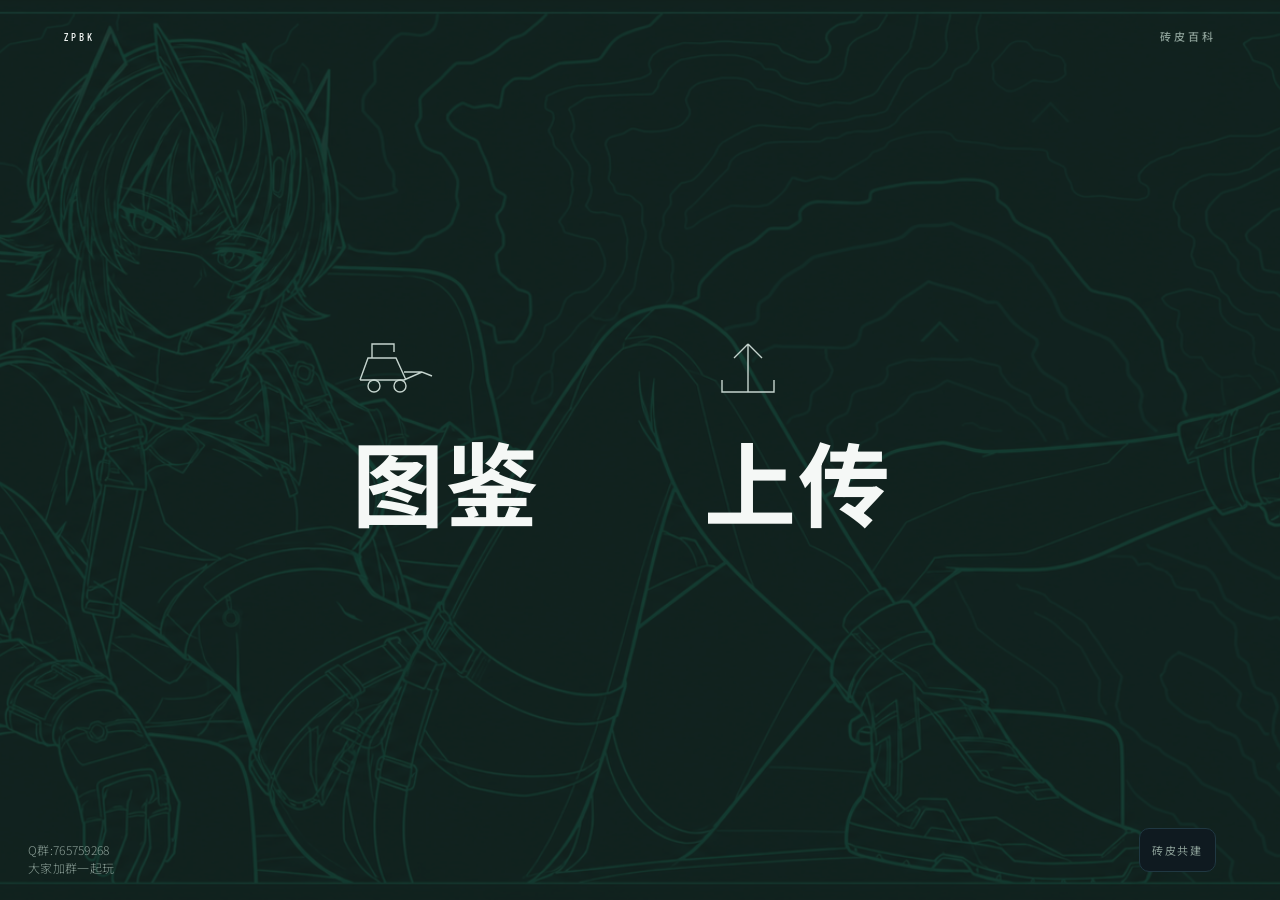
==== site/index.html @ 82a96b27 "修改部分" ====
<!DOCTYPE html>
<html lang="zh-CN">
<head>
  <meta charset="UTF-8" />
  <meta name="viewport" content="width=device-width, initial-scale=1" />
  <title>砖皮百科</title>
  <link rel="preconnect" href="https://fonts.googleapis.com" />
  <link rel="preconnect" href="https://fonts.gstatic.com" crossorigin />
  <link href="https://fonts.googleapis.com/css2?family=Barlow+Condensed:wght@500;600;700&family=Noto+Sans+SC:wght@300;400;500;700&display=swap" rel="stylesheet" />
  <link rel="stylesheet" href="./styles.css" />
  <link rel="stylesheet" href="./ui.css" />
</head>
<body>
  <section class="view active" id="view-entry">
    <header class="chrome">
      <span class="kicker brand">ZPBK</span>
      <span class="kicker">砖皮百科</span>
    </header>
    <div class="entry-stage" id="entryStage">
      <button class="focus" id="focusGallery" type="button">
        <svg viewBox="0 0 88 88" aria-hidden="true">
          <path d="M8 58h44l18-8 10 4M8 58l8-22h28l10 22M20 36V22h22v8M52 50h18" />
          <circle cx="22" cy="64" r="6" />
          <circle cx="48" cy="64" r="6" />
        </svg>
        <h1 class="display">图鉴</h1>
        <p>浏览已收录枪皮。按枪种进入，筛选、对比真实皮肤图。</p>
      </button>
      <button class="focus" id="focusUpload" type="button">
        <svg viewBox="0 0 88 88" aria-hidden="true">
          <path d="M44 70V22M44 22L30 36M44 22l14 14" />
          <path d="M18 58v12h52V58" />
        </svg>
        <h1 class="display">上传</h1>
        <p>投稿新模板、查看待审进度，或进入审核。</p>
      </button>
    </div>
    <footer class="entry-foot">
      <span></span>
      <span class="meta">砖皮共建</span>
    </footer>
  </section>

  <section class="view" id="view-pick">
    <header class="chrome">
      <button type="button" data-home>首页</button>
      <span class="kicker">Catalog</span>
    </header>
    <div class="page">
      <div class="page-head">
        <div class="kicker">Select</div>
        <h1 class="display display-lg">选择枪械</h1>
      </div>
      <div class="cover-grid" id="coverGrid"></div>
    </div>
  </section>

  <section class="view" id="view-gallery">
    <div class="gallery-shell">
      <aside class="rail">
        <button class="text-btn" type="button" data-home>首页</button>
        <nav class="rail-list" id="railList"></nav>
      </aside>
      <div class="gallery-main">
        <div class="gallery-hero">
          <div class="gallery-title">
            <div class="kicker">Archive</div>
            <h1 class="display-weapon" id="gunTitle"></h1>
          </div>
        </div>
        <div class="filters">
          <div class="filter-stack">
            <div class="filter-row" id="qualityTabs">
              <span class="filter-lab">品质</span>
              <div class="filter-opts">
                <button type="button" class="chip on" data-v="">全部</button>
                <button type="button" class="chip" data-v="优品">优品</button>
                <button type="button" class="chip" data-v="极品">极品</button>
              </div>
            </div>
            <div class="filter-row" id="materialRow" hidden>
              <span class="filter-lab">材质</span>
              <div class="filter-opts" id="materialTabs"></div>
            </div>
            <div class="filter-row" id="colorRow" hidden>
              <span class="filter-lab">颜色</span>
              <div class="filter-opts" id="colorTabs"></div>
            </div>
          </div>
          <div class="filter-tools">
            <input id="qInput" type="search" placeholder="搜索名称 / 编号" />
            <div class="sort-tabs">
              <button class="text-btn on" id="sortDefault" type="button">默认</button>
              <button class="text-btn" id="sortHot" type="button">最热</button>
            </div>
          </div>
        </div>
        <div class="skin-grid" id="skinGrid"></div>
      </div>
    </div>
  </section>

  <section class="view" id="view-detail">
    <header class="chrome">
      <button type="button" data-home>首页</button>
      <button type="button" id="backBtn">返回图鉴</button>
    </header>
    <div class="page detail-page">
      <div class="detail-layout">
        <div class="detail-imgs">
          <img id="imgB" alt="B 市场图" />
          <div class="detail-sub">
            <img id="imgC" alt="C 室内图" />
            <img id="imgD" alt="D 室外图" />
          </div>
        </div>
        <div id="supplementGallery" class="supp-gallery">
          <div class="supp-gallery-head">
            <span class="supp-gallery-title">补充图</span>
            <button id="suppUploadBtn" class="supp-upload-btn" title="上传补充图" type="button">＋</button>
          </div>
          <div id="suppGalleryContent" class="supp-gallery-content"></div>
        </div>
        <div class="detail-side-col">
          <div class="kicker" id="detailWeapon"></div>
          <h2 class="display display-md" id="detailName">未命名</h2>
          <p id="detailId"></p>
          <div id="detailTags" class="skin-tags"></div>
          <h3>皮肤信息<button id="detailLikeBtn" class="detail-like-btn" aria-pressed="false" title="点赞"><span class="like-icon">♥</span><span class="like-count"></span></button></h3>
          <ul id="metaList"></ul>
          <div id="commentSection" class="cm-section"></div>
        </div>
      </div>
    </div>
  </section>

  <section class="view" id="view-hub">
    <header class="chrome">
      <button type="button" data-home>首页</button>
      <span class="kicker">Contribute</span>
    </header>
    <div class="page-center">
      <div class="page-head">
        <div class="kicker">Upload</div>
        <h1 class="display display-lg">上传</h1>
      </div>
      <div class="hub-list">
        <button class="hub-item" id="submitBtn" type="button">
          <span class="display">上传新模板</span>
          <p>按现站四步投稿：构图、筛选、查重、上传。</p>
        </button>
        <button class="hub-item" id="hubPending" type="button">
          <span class="display">查看待审</span>
          <p>公开只读。字段与审核列表相同，不能审批。</p>
        </button>
        <button class="hub-item" id="reviewBtn" type="button">
          <span class="display">审批入口</span>
          <p>密钥进入。通过、拒绝、目录名仅此页。</p>
        </button>
      </div>
      <div id="devTools" class="dev-tools hidden">
        <div class="dev-tools-label">本地工具</div>
        <select id="validateWeaponSelect" class="dev-select">
          <option value="">全量（所有武器）</option>
        </select>
        <label class="dev-checkbox-row">
          <input type="checkbox" id="validateNormalize" />
          <span>同步规范目录名</span>
        </label>
        <button id="validateBtn" class="validate-btn" type="button">校验并更新</button>
      </div>
    </div>
  </section>

  <section class="view" id="view-pending">
    <header class="chrome">
      <button type="button" data-home>首页</button>
      <span class="kicker">Queue</span>
    </header>
    <div class="page-center">
      <div class="page-head">
        <div class="kicker">Pending</div>
        <h1 class="display display-lg">待审进度</h1>
      </div>
      <div class="pend-list" id="pendList"></div>
    </div>
  </section>

  <aside class="site-dock" aria-label="Q群">
    <p>Q群:765759268</p>
    <p>大家加群一起玩</p>
  </aside>

  <div id="validatePanel" class="validate-panel hidden" role="dialog" aria-modal="true">
    <div class="validate-panel-inner">
      <div class="validate-panel-head">
        <span id="validatePanelTitle">校验中…</span>
        <button id="validatePanelClose" class="validate-panel-close" aria-label="关闭" type="button">×</button>
      </div>
      <div id="validatePanelBody" class="validate-panel-body">
        <div id="validateSpinner" class="validate-spinner"></div>
      </div>
    </div>
  </div>

  <div id="submitPanel" class="submit-panel hidden" role="dialog" aria-modal="true"></div>
  <div id="reviewPanel" class="review-panel hidden" role="dialog" aria-modal="true"></div>
  <div id="supplementPanel" class="submit-panel hidden" role="dialog" aria-modal="true"></div>

  <div id="lightbox" class="lightbox hidden" role="dialog" aria-modal="true">
    <button id="lightboxClose" class="lightbox-close" aria-label="关闭大图" type="button">×</button>
    <img id="lightboxImage" alt="大图预览" />
  </div>

  <script src="./data/AKM.js"></script>
  <script src="./data/ASVAL.js"></script>
  <script src="./data/AUG.js"></script>
  <script src="./data/K416.js"></script>
  <script src="./data/KC17.js"></script>
  <script src="./data/M250.js"></script>
  <script src="./data/M4A1.js"></script>
  <script src="./data/M7.js"></script>
  <script src="./data/MP7.js"></script>
  <script src="./data/QBZ95.js"></script>
  <script src="./data/SCARH.js"></script>
  <script src="./data/Vector.js"></script>
  <script src="./data/腾龙.js"></script>
  <script src="./data.js"></script>
  <script src="./meta.js"></script>
  <script src="./covers.js"></script>
  <script src="./comments.js"></script>
  <script src="./app.js"></script>
  <script src="./submit.js"></script>
  <script src="./review.js"></script>
  <script src="./supplement.js"></script>
</body>
</html>
---- site/styles.css ----
* {
  box-sizing: border-box;
}

body {
  margin: 0;
  font-family: "Segoe UI", "Microsoft YaHei", sans-serif;
  background: #0b1318;
  color: #d7e0e7;
}

.app {
  display: grid;
  grid-template-columns: 220px 1fr;
  min-height: 100vh;
}

.sidebar {
  background: #101c22;
  border-right: 1px solid #1d303a;
  padding: 18px 12px;
}

.brand {
  display: flex;
  align-items: center;
  gap: 8px;
  font-weight: 700;
  font-size: 18px;
  margin-bottom: 16px;
  color: #e8f4ff;
}

.brand img {
  width: 24px;
  height: 24px;
  object-fit: contain;
}

.version-tag {
  font-style: normal;
  font-size: 11px;
  font-weight: 700;
  color: #38bde0;
  margin-left: 4px;
  letter-spacing: 0.5px;
}

.version-notice {
  margin-bottom: 10px;
  padding: 8px 10px;
  background: #0c1f18;
  border: 1px solid #1a4030;
  border-left: 3px solid #2db87a;
  border-radius: 6px;
  display: flex;
  flex-direction: column;
  gap: 3px;
}

.version-notice-label {
  margin: 0;
  font-size: 10px;
  font-weight: 700;
  color: #2db87a;
  letter-spacing: 0.5px;
}

.version-notice-text {
  margin: 0;
  font-size: 11px;
  color: #8ecfaf;
  line-height: 1.5;
}

.brand-contact {
  margin-bottom: 14px;
  padding: 10px 10px;
  background: #0c1a22;
  border: 1px solid #1d333d;
  border-radius: 8px;
  display: flex;
  flex-direction: column;
  gap: 4px;
}

.brand-contact p {
  margin: 0 0 4px;
  font-size: 11px;
  font-weight: 600;
  color: #7ca8be;
  letter-spacing: 0.5px;
}

.brand-contact a,
.brand-contact span {
  font-size: 11px;
  color: #9dc4d8;
  text-decoration: none;
  word-break: break-all;
  line-height: 1.5;
}

.brand-contact a:hover {
  color: #38bde0;
  text-decoration: underline;
}

.brand-contact-sub {
  color: #5a8090 !important;
  font-size: 10px !important;
  margin-top: 2px;
}

.nav-btn {
  width: 100%;
  text-align: left;
  padding: 10px 12px;
  margin-bottom: 8px;
  border: 1px solid #24424f;
  background: #13242d;
  color: #bcd1dc;
  border-radius: 8px;
  cursor: pointer;
}

.nav-btn.active,
.nav-btn:hover {
  background: #17323d;
  color: #fff;
}

.content {
  padding: 16px;
}

.topbar {
  display: flex;
  justify-content: flex-start;
  align-items: center;
  gap: 12px;
  margin-bottom: 14px;
}

.topbar h1 {
  margin: 0;
  font-size: 22px;
}

.home-guide {
  background: linear-gradient(145deg, #0f1a20 0%, #13232c 100%);
  border: 1px solid #284550;
  border-radius: 12px;
  padding: 16px 16px 14px;
  margin-bottom: 14px;
}

/* 手机端首页信息条（桌面永远隐藏） */
.mobile-site-info {
  display: none;
}

.home-guide-head h2 {
  margin: 0 0 6px;
  color: #f4f9ff;
  font-size: 20px;
}

.home-guide-head p {
  margin: 0 0 10px;
  color: #9fc2d1;
  font-size: 14px;
}

.home-guide-list {
  margin: 0;
  padding-left: 20px;
  display: grid;
  gap: 8px;
}

.home-guide-list li {
  color: #d3e2ea;
  line-height: 1.65;
}

.site-disclaimer {
  margin-top: 14px;
  font-size: 0.72rem;
  color: #5a7a8a;
  line-height: 1.6;
}

.tutorial-panel {
  background: #0f1a20;
  border: 1px solid #203842;
  border-radius: 10px;
  padding: 14px;
  margin-bottom: 14px;
}

.tutorial-panel h2 {
  margin: 0 0 10px;
  color: #f0f5fa;
}

.tutorial-panel p {
  margin: 0 0 8px;
  color: #b9c9d3;
  line-height: 1.6;
}

.tutorial-images {
  margin-top: 10px;
  display: grid;
  grid-template-columns: 1fr 1fr;
  grid-template-areas:
    "main pitfall"
    "main pitfallExtra";
  gap: 10px;
}

.tutorial-card {
  margin: 0;
  border: 1px solid #24424f;
  border-radius: 8px;
  overflow: hidden;
  background: #0b1115;
}

.tutorial-card img {
  width: 100%;
  display: block;
}

.tutorial-main {
  grid-area: main;
}

.tutorial-pitfall {
  grid-area: pitfall;
}

.tutorial-pitfall-extra {
  grid-area: pitfallExtra;
}

.filter-bar {
  display: flex;
  justify-content: space-between;
  align-items: center;
  gap: 10px;
  margin-bottom: 14px;
  flex-wrap: wrap;
}

.filter-group {
  display: flex;
  gap: 8px;
  flex-wrap: wrap;
}

.sort-group {
  display: flex;
  gap: 6px;
}

.search-row {
  display: flex;
  align-items: center;
  gap: 8px;
}

.sort-btn {
  background: #13242d;
  border: 1px solid #295160;
  color: #9dc4d8;
  padding: 7px 14px;
  border-radius: 8px;
  cursor: pointer;
  font-size: 13px;
  transition: background 0.15s, border-color 0.15s, color 0.15s;
}

.sort-btn:hover {
  border-color: #38bde0;
  color: #e5f2fb;
}

.sort-btn.active {
  background: #1a3d50;
  border-color: #38bde0;
  color: #38bde0;
  font-weight: 600;
}

.filter-bar select,
#searchInput {
  background: #13242d;
  border: 1px solid #295160;
  color: #e5f2fb;
  padding: 9px 10px;
  border-radius: 8px;
}

#searchInput {
  width: 340px;
  max-width: 100%;
}

.grid {
  display: grid;
  grid-template-columns: repeat(auto-fill, minmax(300px, 1fr));
  gap: 14px;
  overflow: visible;
}

.card {
  background: #0f1a20;
  border: 1px solid #203842;
  border-radius: 10px;
  overflow: hidden;
  cursor: pointer;
  position: relative;
  transition: transform 0.16s ease, box-shadow 0.16s ease, border-color 0.16s ease;
  transform-origin: center center;
}

.card:hover {
  border-color: #3b6d7f;
  transform: scale(1.09);
  box-shadow: 0 16px 28px rgba(0, 0, 0, 0.52);
  z-index: 20;
}

.card img {
  width: 100%;
  height: 170px;
  object-fit: contain;
  object-position: center;
  display: block;
  background: #0b1115;
  transition: transform 0.16s ease;
}

.card:hover img {
  transform: scale(1.16);
}

.weapon-card.disabled {
  opacity: 0.78;
  cursor: default;
}

.weapon-card.disabled:hover {
  transform: none;
  box-shadow: none;
  border-color: #203842;
}

.weapon-card.disabled:hover img {
  transform: none;
}

.card-body {
  padding: 10px;
}

.card-id {
  font-weight: 600;
  margin-bottom: 4px;
}

.card-name {
  color: #9cb4c1;
  font-size: 14px;
  margin-bottom: 8px;
}

.tags {
  display: flex;
  gap: 6px;
  flex-wrap: wrap;
}

.tag {
  font-size: 12px;
  padding: 2px 8px;
  border-radius: 999px;
  background: #17313c;
  border: 1px solid #2d5463;
}

/* ── 点赞按钮（卡片） ───────────────────────────────── */
.card-like-btn {
  position: absolute;
  bottom: 10px;
  right: 10px;
  background: rgba(15, 26, 32, 0.85);
  border: 1px solid #2d5463;
  color: #7ca8be;
  border-radius: 999px;
  padding: 4px 9px;
  font-size: 13px;
  cursor: pointer;
  display: flex;
  align-items: center;
  gap: 4px;
  transition: background 0.15s, border-color 0.15s, color 0.15s;
  z-index: 5;
}

.card-like-btn:hover {
  border-color: #e05575;
  color: #e05575;
}

.card-like-btn.liked {
  border-color: #e05575;
  color: #e05575;
  background: rgba(224, 85, 117, 0.15);
}

.card-like-btn .like-count {
  font-size: 12px;
  line-height: 1;
}

/* ── 点赞按钮（详情页） ────────────────────────────── */
.detail-like-btn {
  display: inline-flex;
  align-items: center;
  gap: 5px;
  background: #17313c;
  border: 1px solid #2d5463;
  color: #7ca8be;
  border-radius: 999px;
  padding: 4px 12px;
  font-size: 13px;
  cursor: pointer;
  margin-left: 10px;
  vertical-align: middle;
  transition: background 0.15s, border-color 0.15s, color 0.15s;
}

.detail-like-btn:hover {
  border-color: #e05575;
  color: #e05575;
}

.detail-like-btn.liked {
  border-color: #e05575;
  color: #e05575;
  background: rgba(224, 85, 117, 0.15);
}

.detail-like-btn .like-count {
  font-size: 13px;
}

.hidden {
  display: none !important;
}

.detail-head {
  display: flex;
  align-items: center;
  gap: 12px;
  margin-bottom: 12px;
}

.back-btn {
  background: #17313c;
  border: 1px solid #2d5463;
  color: #fff;
  padding: 8px 10px;
  border-radius: 8px;
  cursor: pointer;
}

.detail-main {
  display: grid;
  grid-template-columns: minmax(400px, 1fr) 190px minmax(260px, 320px);
  gap: 14px;
  align-items: start;
}

.detail-side {
  display: flex;
  flex-direction: column;
  gap: 12px;
}

.images img {
  width: 100%;
  border: 1px solid #23414f;
  border-radius: 8px;
  background: #0c1216;
  cursor: zoom-in;
}

.sub-images {
  margin-top: 10px;
  display: grid;
  grid-template-columns: 1fr 1fr;
  gap: 10px;
}

.meta {
  background: #0f1a20;
  border: 1px solid #203842;
  border-radius: 10px;
  padding: 12px;
}

.meta h3 {
  margin-top: 0;
}

.meta ul {
  list-style: none;
  padding: 0;
  margin: 0;
}

.meta li {
  padding: 5px 0;
  border-bottom: 1px dashed #2a4753;
}

/* ── 评论区（桌面：在右侧信息列内，紧跟皮肤信息） ── */
#commentSection {
  background: #0f1a20;
  border: 1px solid #203842;
  border-radius: 10px;
  padding: 12px;
}

.cm-section {
  /* 移动端用 order 控制位置，不设 margin-top 避免影响 flex 间距 */
}

/* 顶栏：标题 + 计数 + 排序 */
.cm-bar {
  display: flex;
  align-items: center;
  gap: 8px;
  padding: 10px 0 8px;
  border-bottom: 1px solid #1e3540;
  margin-bottom: 10px;
  flex-wrap: wrap;
}

.cm-title-lbl {
  font-weight: 700;
  font-size: 15px;
  color: #e2edf4;
}

.cm-count-lbl {
  color: #7ca0b3;
  font-size: 13px;
}

.cm-sort-wrap {
  margin-left: auto;
  display: flex;
  align-items: center;
  gap: 4px;
  font-size: 13px;
  color: #7ca0b3;
}

.cm-sort-btn {
  cursor: pointer;
  padding: 2px 4px;
  border-radius: 4px;
  transition: color .15s;
}

.cm-sort-btn:hover,
.cm-sort-btn.active {
  color: #38bde0;
}

.cm-divider {
  color: #2e4d5d;
}

/* 输入框区域 */
.cm-input-wrap {
  display: flex;
  flex-direction: column;
  gap: 6px;
  margin-bottom: 12px;
}

.cm-input-wrap input,
.cm-input-wrap textarea {
  width: 100%;
  background: #0c1a22;
  border: 1px solid #214050;
  border-radius: 8px;
  color: #d5e8f2;
  padding: 8px 10px;
  font-family: inherit;
  font-size: 13px;
  resize: vertical;
  transition: border-color .15s;
  box-sizing: border-box;
}

.cm-input-wrap input {
  height: 34px;
}

.cm-input-wrap textarea {
  min-height: 72px;
}

.cm-input-wrap input:focus,
.cm-input-wrap textarea:focus {
  outline: none;
  border-color: #38bde0;
}

.cm-input-wrap input::placeholder,
.cm-input-wrap textarea::placeholder {
  color: #4a6978;
}

.cm-submit-btn {
  align-self: flex-end;
  padding: 7px 20px;
  background: #1a6a8a;
  border: none;
  border-radius: 8px;
  color: #e4f4fb;
  font-size: 13px;
  cursor: pointer;
  transition: background .15s;
}

.cm-submit-btn:hover { background: #22849e; }
.cm-submit-btn:disabled { background: #1a3a48; color: #4a7080; cursor: not-allowed; }

/* 评论列表 */
.cm-list {
  display: flex;
  flex-direction: column;
  gap: 0;
}

.cm-loading,
.cm-empty,
.cm-error {
  text-align: center;
  color: #5a8090;
  font-size: 13px;
  padding: 20px 0;
  line-height: 1.8;
}

.cm-error { color: #c07070; }

/* 单条评论 */
.cm-item {
  display: flex;
  gap: 10px;
  padding: 12px 0;
  border-bottom: 1px solid #172833;
}

.cm-item:last-child { border-bottom: none; }

.cm-avatar {
  width: 36px;
  height: 36px;
  border-radius: 50%;
  flex-shrink: 0;
  display: flex;
  align-items: center;
  justify-content: center;
  font-weight: 700;
  font-size: 15px;
  color: #fff;
}

.cm-body {
  flex: 1;
  min-width: 0;
}

.cm-meta-row {
  display: flex;
  align-items: baseline;
  gap: 8px;
  margin-bottom: 4px;
}

.cm-nick {
  font-size: 13px;
  font-weight: 600;
  color: #8dc8e0;
}

.cm-time {
  font-size: 11px;
  color: #4a7080;
}

.cm-content {
  font-size: 14px;
  color: #c8dde8;
  line-height: 1.6;
  word-break: break-word;
  white-space: pre-wrap;
}

.cm-actions {
  margin-top: 6px;
  display: flex;
  gap: 12px;
}

.cm-like-btn {
  display: inline-flex;
  align-items: center;
  gap: 4px;
  background: none;
  border: none;
  color: #5a8090;
  font-size: 12px;
  cursor: pointer;
  padding: 2px 6px;
  border-radius: 4px;
  transition: color .15s, background .15s;
}

.cm-like-btn:hover {
  color: #38bde0;
  background: #0e2535;
}

.cm-like-btn.liked {
  color: #38bde0;
}

@keyframes cm-shake {
  0%,100% { transform: translateX(0); }
  25%      { transform: translateX(-4px); }
  75%      { transform: translateX(4px); }
}

.cm-shake { animation: cm-shake .3s ease; }

.lightbox {
  position: fixed;
  inset: 0;
  background: rgba(4, 9, 12, 0.9);
  display: flex;
  align-items: center;
  justify-content: center;
  padding: 20px;
  z-index: 999;
}

.lightbox img {
  max-width: min(96vw, 1800px);
  max-height: 92vh;
  border: 1px solid #2c4a56;
  border-radius: 8px;
  background: #0b1115;
}

.lightbox-close {
  position: absolute;
  top: 14px;
  right: 18px;
  width: 38px;
  height: 38px;
  border-radius: 50%;
  border: 1px solid #2f4f5d;
  background: #13242d;
  color: #fff;
  font-size: 24px;
  line-height: 1;
  cursor: pointer;
}

/* ── 本地开发工具区域（侧边栏底部） ─────────────────────────────────────── */

.dev-tools {
  margin-top: auto;
  padding-top: 16px;
  border-top: 1px solid #1d303a;
}

.dev-tools-label {
  font-size: 11px;
  color: #527282;
  text-transform: uppercase;
  letter-spacing: 0.08em;
  margin-bottom: 8px;
  padding: 0 2px;
}

.dev-select {
  width: 100%;
  background: #0f1e27;
  border: 1px solid #295160;
  color: #c8dde8;
  padding: 8px 10px;
  border-radius: 8px;
  margin-bottom: 8px;
  font-size: 13px;
}

.dev-checkbox-row {
  display: flex;
  align-items: center;
  gap: 6px;
  font-size: 13px;
  color: #8aaab8;
  margin-bottom: 10px;
  cursor: pointer;
  user-select: none;
}

.dev-checkbox-row input {
  accent-color: #3b8fa8;
  cursor: pointer;
}

.validate-btn {
  width: 100%;
  background: linear-gradient(135deg, #1a4a5a 0%, #1e5e70 100%);
  border: 1px solid #2d7a8e;
  color: #d8f0fa;
  padding: 10px 12px;
  border-radius: 8px;
  cursor: pointer;
  font-size: 14px;
  font-weight: 600;
  transition: background 0.15s, opacity 0.15s;
}

.validate-btn:hover {
  background: linear-gradient(135deg, #1e5a6e 0%, #226a82 100%);
}

.validate-btn:disabled {
  opacity: 0.45;
  cursor: not-allowed;
}

/* ── 校验结果浮层 ──────────────────────────────────────────────────────── */

.validate-panel {
  position: fixed;
  inset: 0;
  background: rgba(4, 9, 13, 0.78);
  display: flex;
  align-items: center;
  justify-content: center;
  z-index: 998;
  padding: 20px;
}

.validate-panel-inner {
  background: #0e1d26;
  border: 1px solid #2a5060;
  border-radius: 14px;
  width: min(620px, 96vw);
  max-height: 80vh;
  display: flex;
  flex-direction: column;
  overflow: hidden;
  box-shadow: 0 24px 48px rgba(0, 0, 0, 0.6);
}

.validate-panel-head {
  display: flex;
  justify-content: space-between;
  align-items: center;
  padding: 14px 18px;
  border-bottom: 1px solid #1d3a48;
  flex-shrink: 0;
}

.validate-panel-head span {
  font-size: 16px;
  font-weight: 700;
  color: #d5eaf5;
}

.validate-title-ok { color: #5de8a0 !important; }
.validate-title-err { color: #e85d5d !important; }

.validate-panel-close {
  width: 32px;
  height: 32px;
  border-radius: 50%;
  border: 1px solid #2f4f5d;
  background: #13242d;
  color: #aac8d6;
  font-size: 20px;
  line-height: 1;
  cursor: pointer;
  flex-shrink: 0;
}

.validate-panel-close:hover { color: #fff; }

.validate-panel-body {
  padding: 16px 18px;
  overflow-y: auto;
  flex: 1;
  display: flex;
  flex-direction: column;
  gap: 12px;
}

.validate-spinner {
  width: 36px;
  height: 36px;
  border: 3px solid #1d3a48;
  border-top-color: #3b8fa8;
  border-radius: 50%;
  animation: spin 0.8s linear infinite;
  margin: 24px auto;
}

@keyframes spin { to { transform: rotate(360deg); } }

.validate-stdout {
  background: #091318;
  border: 1px solid #1d3040;
  border-radius: 8px;
  padding: 12px 14px;
}

.validate-line {
  font-size: 13px;
  color: #9dc8d8;
  padding: 2px 0;
  font-family: "Consolas", "Courier New", monospace;
}

.validate-warnings {
  background: #1a1500;
  border: 1px solid #4a3a00;
  border-radius: 8px;
  padding: 10px 14px;
}

.validate-warn-head {
  font-size: 13px;
  font-weight: 700;
  color: #e8c45d;
  margin-bottom: 6px;
}

.validate-warn-line {
  font-size: 12px;
  color: #c8a840;
  padding: 2px 0;
  font-family: "Consolas", "Courier New", monospace;
}

.validate-errors {
  background: #160808;
  border: 1px solid #4a1010;
  border-radius: 8px;
  padding: 10px 14px;
}

.validate-error-head {
  font-size: 13px;
  font-weight: 700;
  color: #e85d5d;
  margin-bottom: 6px;
}

.validate-pre {
  font-size: 12px;
  color: #c87070;
  white-space: pre-wrap;
  word-break: break-all;
  margin: 0;
}

.validate-reload-hint {
  font-size: 13px;
  color: #7fa8b8;
  padding-top: 4px;
}

.validate-reload-btn {
  background: none;
  border: none;
  color: #3db8d8;
  text-decoration: underline;
  cursor: pointer;
  font-size: 13px;
  padding: 0;
}

.validate-reload-btn:hover { color: #62cce8; }

/* 侧边栏用 flex column 让工具区沉底 */
.sidebar {
  display: flex;
  flex-direction: column;
}

/* ── 通用 hidden ──────────────────────────────────────────────────────────── */
.hidden { display: none !important; }

/* ── 侧边栏「我要投稿 / 审核通道」按钮 ─────────────────────────────────── */
.action-btns {
  display: flex;
  gap: 6px;
  margin-top: 10px;
}

.action-btn {
  flex: 1;
  padding: 8px 6px;
  border-radius: 8px;
  border: 1px solid #2a4a58;
  font-size: 12px;
  font-weight: 600;
  cursor: pointer;
  transition: background .15s, border-color .15s;
  line-height: 1.3;
  text-align: center;
}

.submit-btn {
  background: #163040;
  color: #7dd4ee;
  border-color: #245060;
}
.submit-btn:hover { background: #1c3d52; border-color: #38bde0; color: #b8e8f8; }

.review-btn {
  background: #1a1a2e;
  color: #9090c8;
  border-color: #2a2a50;
}
.review-btn:hover { background: #242445; border-color: #5050aa; color: #c0c0f0; }

/* ══════════════════════════════════════════════════════════════════════════
   投稿面板
══════════════════════════════════════════════════════════════════════════ */

.submit-panel {
  position: fixed;
  inset: 0;
  background: rgba(4, 9, 13, 0.82);
  display: flex;
  align-items: center;
  justify-content: center;
  z-index: 998;
  padding: 16px;
  overflow-y: auto;
}

.sp-inner {
  background: #0e1d26;
  border: 1px solid #2a5060;
  border-radius: 14px;
  width: min(560px, 96vw);
  max-height: 90vh;
  display: flex;
  flex-direction: column;
  overflow: hidden;
  box-shadow: 0 24px 48px rgba(0,0,0,.65);
}

/* 成功状态用居中布局 */
.sp-inner-success {
  align-items: center;
  justify-content: center;
  padding: 40px 32px;
  gap: 16px;
  text-align: center;
}

.sp-head {
  display: flex;
  align-items: center;
  justify-content: space-between;
  padding: 13px 18px;
  border-bottom: 1px solid #1d3a48;
  flex-shrink: 0;
  gap: 10px;
}

.sp-steps {
  display: flex;
  align-items: center;
  gap: 4px;
  font-size: 12px;
}

.sp-step {
  padding: 3px 8px;
  border-radius: 20px;
  color: #5a8090;
  background: #0b1a22;
  border: 1px solid #1d3040;
}

.sp-step-active {
  color: #38bde0;
  background: #0d2535;
  border-color: #2a6070;
}

.sp-step-sep {
  color: #3a5060;
  font-size: 14px;
}

.sp-title {
  font-size: 15px;
  font-weight: 700;
  color: #d5eaf5;
  margin: 0 auto 0 0;
}

.sp-close {
  width: 30px;
  height: 30px;
  border-radius: 50%;
  border: 1px solid #2f4f5d;
  background: #13242d;
  color: #aac8d6;
  font-size: 18px;
  line-height: 1;
  cursor: pointer;
  flex-shrink: 0;
}
.sp-close:hover { color: #fff; }

.sp-body {
  padding: 16px 18px;
  overflow-y: auto;
  flex: 1;
  display: flex;
  flex-direction: column;
  gap: 2px;
}

.sp-section { margin-bottom: 14px; }
.sp-section:last-child { margin-bottom: 0; }

.sp-label {
  font-size: 12px;
  font-weight: 600;
  color: #7ca8be;
  margin-bottom: 7px;
  letter-spacing: .03em;
}

.sp-req { color: #e87070; font-size: 10px; margin-left: 3px; }

.sp-optional { color: #38bde0; font-size: 11px; font-weight: 700; margin-left: 3px; }

.sp-hint { color: #4a6878; font-size: 11px; font-weight: 400; }

.sp-input {
  width: 100%;
  background: #0b1620;
  border: 1px solid #25404e;
  border-radius: 8px;
  padding: 9px 12px;
  color: #d7e8f0;
  font-size: 14px;
  box-sizing: border-box;
}
.sp-input:focus { outline: none; border-color: #38bde0; }
.sp-input::placeholder { color: #3a5a68; }

/* 芯片选择组 */
.sp-chips {
  display: flex;
  flex-wrap: wrap;
  gap: 6px;
}

.sp-chip {
  padding: 5px 12px;
  border-radius: 20px;
  border: 1px solid #25404e;
  background: #0c1d28;
  color: #8ab8cc;
  font-size: 13px;
  cursor: pointer;
  transition: background .12s, border-color .12s, color .12s;
}
.sp-chip:hover  { background: #122535; border-color: #3a7080; color: #b0d8e8; }
.sp-chip.active { background: #0d3040; border-color: #38bde0; color: #38bde0; font-weight: 600; }

/* 编码预览 */
.sp-code-preview {
  background: #081420;
  border: 1px solid #1d3040;
  border-radius: 8px;
  padding: 9px 14px;
  font-size: 12px;
  color: #5a8090;
  margin-top: 2px;
}
.sp-code-val {
  font-family: "Consolas", "Courier New", monospace;
  color: #38bde0;
  font-weight: 700;
  margin-left: 6px;
}

/* 图片上传网格 */
.sp-upload-grid {
  display: grid;
  grid-template-columns: 1fr 1fr;
  gap: 10px;
}

.sp-uz {
  border: 2px dashed #24404e;
  border-radius: 10px;
  background: #080f15;
  min-height: 110px;
  display: flex;
  flex-direction: column;
  align-items: center;
  justify-content: center;
  gap: 5px;
  cursor: pointer;
  position: relative;
  transition: border-color .15s, background .15s;
  overflow: hidden;
  padding: 10px;
}
.sp-uz:hover      { border-color: #38bde0; background: #0b1820; }
.sp-uz.drag-over  { border-color: #38bde0; background: #0d2535; }
.sp-uz.has-file   { border-style: solid; border-color: #2a6a78; background: #091520; cursor: default; }

.sp-uz-input { display: none; }

.sp-uz-plus  { font-size: 24px; color: #2a5568; line-height: 1; }
.sp-uz-label { font-size: 12px; font-weight: 600; color: #5a8898; text-align: center; }
.sp-uz-hint  { font-size: 11px; color: #3a5868; text-align: center; }

.sp-uz-img {
  width: 100%;
  height: 80px;
  object-fit: cover;
  border-radius: 6px;
  display: block;
}

.sp-uz-fname {
  font-size: 10px;
  color: #5a8090;
  text-align: center;
  max-width: 100%;
  overflow: hidden;
  text-overflow: ellipsis;
  white-space: nowrap;
}

.sp-uz-del {
  position: absolute;
  top: 5px;
  right: 5px;
  background: rgba(12,20,28,.85);
  border: 1px solid #2a4050;
  border-radius: 4px;
  color: #c08080;
  font-size: 11px;
  padding: 2px 5px;
  cursor: pointer;
  z-index: 1;
}
.sp-uz-del:hover { color: #e87070; }

/* 横向双列 */
.sp-row { display: flex; gap: 12px; }
.sp-half { flex: 1; min-width: 0; }

/* 授权声明 */
.sp-auth {
  display: flex;
  align-items: flex-start;
  gap: 8px;
  font-size: 11px;
  color: #5a8090;
  line-height: 1.55;
  cursor: pointer;
  margin-bottom: 4px;
}
.sp-auth input { margin-top: 2px; accent-color: #38bde0; cursor: pointer; }

/* Footer 按钮区 */
.sp-footer {
  display: flex;
  justify-content: flex-end;
  gap: 10px;
  margin-top: 14px;
}

.sp-btn-primary {
  padding: 9px 22px;
  background: linear-gradient(135deg, #1a5a70, #1e7088);
  border: 1px solid #2d8aa0;
  border-radius: 8px;
  color: #d8f2fb;
  font-size: 14px;
  font-weight: 600;
  cursor: pointer;
  transition: background .15s, opacity .15s;
}
.sp-btn-primary:hover    { background: linear-gradient(135deg, #1e6a82, #228099); }
.sp-btn-primary:disabled { opacity: .4; cursor: not-allowed; }

.sp-btn-sec {
  padding: 9px 18px;
  background: #0d1e28;
  border: 1px solid #24404e;
  border-radius: 8px;
  color: #7aa8be;
  font-size: 14px;
  cursor: pointer;
}
.sp-btn-sec:hover { background: #122535; }

/* 成功屏 */
.sp-success-icon  { font-size: 48px; color: #4de8a0; line-height: 1; }
.sp-success-title { font-size: 20px; font-weight: 700; color: #d5f5e8; }
.sp-success-desc  { font-size: 14px; color: #7ab8a0; line-height: 1.7; }

/* Toast 浮动提示 */
.sp-toast {
  position: fixed;
  bottom: 32px;
  left: 50%;
  transform: translateX(-50%) translateY(12px);
  background: #0d2535;
  border: 1px solid #2a5060;
  border-radius: 8px;
  color: #c8e0ea;
  font-size: 13px;
  padding: 10px 20px;
  opacity: 0;
  pointer-events: none;
  transition: opacity .2s, transform .2s;
  z-index: 9999;
  white-space: nowrap;
}
.sp-toast.visible { opacity: 1; transform: translateX(-50%) translateY(0); }

/* ══════════════════════════════════════════════════════════════════════════
   审核面板
══════════════════════════════════════════════════════════════════════════ */

.review-panel {
  position: fixed;
  inset: 0;
  background: rgba(4, 9, 13, 0.82);
  display: flex;
  align-items: center;
  justify-content: center;
  z-index: 998;
  padding: 16px;
}

.rp-inner {
  background: #0e1d26;
  border: 1px solid #2a5060;
  border-radius: 14px;
  width: min(920px, 96vw);
  max-height: 90vh;
  display: flex;
  flex-direction: column;
  overflow: hidden;
  box-shadow: 0 24px 48px rgba(0,0,0,.65);
}

.rp-inner-login {
  width: min(400px, 96vw);
}

.rp-head {
  display: flex;
  align-items: center;
  justify-content: space-between;
  padding: 14px 18px;
  border-bottom: 1px solid #1d3a48;
  flex-shrink: 0;
}

.rp-title {
  font-size: 16px;
  font-weight: 700;
  color: #d5eaf5;
}

.rp-head-right {
  display: flex;
  align-items: center;
  gap: 8px;
}

.rp-close {
  width: 30px;
  height: 30px;
  border-radius: 50%;
  border: 1px solid #2f4f5d;
  background: #13242d;
  color: #aac8d6;
  font-size: 18px;
  line-height: 1;
  cursor: pointer;
}
.rp-close:hover { color: #fff; }

.rp-head-btn {
  padding: 5px 12px;
  border-radius: 6px;
  border: 1px solid #24404e;
  background: #0d1e28;
  color: #8ab8cc;
  font-size: 12px;
  cursor: pointer;
}
.rp-head-btn:hover { background: #122535; }
.rp-logout { color: #c09090; border-color: #402828; background: #1a1010; }
.rp-logout:hover { background: #251515; }

.rp-body {
  overflow-y: auto;
  flex: 1;
  padding: 14px 16px;
  display: flex;
  flex-direction: column;
  gap: 14px;
}

.rp-loading, .rp-empty {
  text-align: center;
  color: #5a8090;
  font-size: 14px;
  padding: 40px 0;
}

/* ── 登录界面 ── */
.rp-login-body {
  padding: 32px 28px 28px;
  display: flex;
  flex-direction: column;
  align-items: center;
  gap: 14px;
}

.rp-login-icon { font-size: 36px; line-height: 1; }
.rp-login-desc { font-size: 14px; color: #7aa8be; }

.rp-token-input {
  width: 100%;
  background: #0b1620;
  border: 1px solid #25404e;
  border-radius: 8px;
  padding: 10px 14px;
  color: #d7e8f0;
  font-size: 15px;
  box-sizing: border-box;
  text-align: center;
  letter-spacing: .1em;
}
.rp-token-input:focus { outline: none; border-color: #38bde0; }

.rp-login-err { color: #e87070; font-size: 13px; }

.rp-login-btn {
  width: 100%;
  padding: 11px;
  background: linear-gradient(135deg, #1a5a70, #1e7088);
  border: 1px solid #2d8aa0;
  border-radius: 8px;
  color: #d8f2fb;
  font-size: 15px;
  font-weight: 600;
  cursor: pointer;
}
.rp-login-btn:hover    { background: linear-gradient(135deg, #1e6a82, #228099); }
.rp-login-btn:disabled { opacity: .45; cursor: not-allowed; }

/* ── 投稿卡片 ── */
.rp-card {
  background: #091520;
  border: 1px solid #1d3848;
  border-radius: 10px;
  padding: 14px;
  display: flex;
  flex-direction: column;
  gap: 10px;
}

.rp-thumbs {
  display: flex;
  gap: 8px;
}

.rp-thumb {
  flex: 1;
  background: #0b1820;
  border: 1px solid #1d3040;
  border-radius: 6px;
  aspect-ratio: 4/3;
  display: flex;
  flex-direction: column;
  align-items: center;
  justify-content: center;
  overflow: hidden;
  position: relative;
}

.rp-thumb-empty { opacity: .35; }

.rp-thumb-label {
  position: absolute;
  top: 4px;
  left: 5px;
  font-size: 10px;
  font-weight: 700;
  color: #38bde0;
  background: rgba(8,18,26,.75);
  padding: 1px 4px;
  border-radius: 3px;
  z-index: 1;
}

.rp-thumb-img {
  width: 100%;
  height: 100%;
  object-fit: cover;
  display: block;
}

.rp-meta {
  display: flex;
  flex-direction: column;
  gap: 5px;
}

.rp-meta-title {
  font-size: 15px;
  font-weight: 700;
  color: #d5eaf5;
}

.rp-meta-tags { display: flex; gap: 6px; flex-wrap: wrap; }

.rp-tag {
  font-size: 11px;
  padding: 2px 8px;
  border-radius: 12px;
  background: #0d2535;
  border: 1px solid #1d4858;
  color: #7ab8cc;
}

.rp-meta-notes {
  font-size: 13px;
  color: #8aacbc;
  font-style: italic;
  padding: 4px 0;
}

.rp-meta-contrib { font-size: 11px; color: #4a6878; }

/* 目录名行 */
.rp-folder-row {
  display: flex;
  align-items: center;
  gap: 8px;
  background: #081420;
  border: 1px solid #1d3040;
  border-radius: 8px;
  padding: 8px 12px;
}

.rp-folder-lbl {
  font-size: 12px;
  color: #6a9aaa;
  white-space: nowrap;
  font-weight: 600;
}

.rp-folder-input {
  flex: 1;
  background: transparent;
  border: none;
  border-bottom: 1px solid #2a5060;
  color: #38bde0;
  font-family: "Consolas", "Courier New", monospace;
  font-size: 14px;
  font-weight: 700;
  padding: 2px 4px;
  min-width: 0;
}
.rp-folder-input:focus { outline: none; border-bottom-color: #50d0f0; }

.rp-folder-tip { font-size: 11px; color: #3a5060; white-space: nowrap; }
.rp-folder-tip.rp-folder-warn { color: #e07030; font-weight: 600; }

/* 操作按钮 */
.rp-actions {
  display: flex;
  gap: 10px;
  flex-wrap: wrap;
}

.rp-btn-approve {
  padding: 8px 20px;
  background: linear-gradient(135deg, #1a5040, #1e6050);
  border: 1px solid #2a7060;
  border-radius: 8px;
  color: #7ee8a8;
  font-size: 13px;
  font-weight: 600;
  cursor: pointer;
  transition: background .15s;
}
.rp-btn-approve:hover    { background: linear-gradient(135deg, #1e6050, #226870); }
.rp-btn-approve:disabled { opacity: .45; cursor: not-allowed; }

.rp-btn-reject {
  padding: 8px 20px;
  background: #150c0c;
  border: 1px solid #402828;
  border-radius: 8px;
  color: #c08888;
  font-size: 13px;
  font-weight: 600;
  cursor: pointer;
}
.rp-btn-reject:hover    { background: #201010; }
.rp-btn-reject:disabled { opacity: .45; cursor: not-allowed; }

/* 拒绝内联表单 */
.rp-reject-form {
  display: flex;
  gap: 8px;
  align-items: center;
  flex-wrap: wrap;
  margin-top: 8px;
  padding-top: 8px;
  border-top: 1px solid #1d3040;
}

.rp-reject-input {
  flex: 1;
  min-width: 180px;
  background: #0b1620;
  border: 1px solid #25404e;
  border-radius: 6px;
  padding: 7px 10px;
  color: #d0e0e8;
  font-size: 13px;
}
.rp-reject-input:focus { outline: none; border-color: #38bde0; }

.rp-reject-confirm {
  padding: 7px 14px;
  background: #2a1010;
  border: 1px solid #502020;
  border-radius: 6px;
  color: #e87878;
  font-size: 13px;
  cursor: pointer;
}
.rp-reject-confirm:hover { background: #351414; }

.rp-reject-cancel {
  padding: 7px 12px;
  background: transparent;
  border: 1px solid #24404e;
  border-radius: 6px;
  color: #5a8090;
  font-size: 13px;
  cursor: pointer;
}

/* 处理完毕状态 */
.rp-done {
  display: flex;
  align-items: center;
  gap: 12px;
  padding: 14px;
  border-radius: 8px;
  flex-wrap: wrap;
}

.rp-done-ok  { background: #081a10; border: 1px solid #1a4020; color: #7ee8a8; }
.rp-done-no  { background: #180a0a; border: 1px solid #401a1a; color: #e89090; }

.rp-done-icon { font-size: 20px; }

.rp-done-note { font-size: 11px; color: #5a9080; margin-left: auto; }
.rp-done-warn { font-size: 11px; color: #e8b870; }

/* ── 审核面板：补充图徽章 ────────────────────────────────── */
.rp-supp-badge {
  display: inline-block;
  padding: 2px 8px;
  background: #0e2235;
  border: 1px solid #1e4a6a;
  border-radius: 20px;
  color: #38bde0;
  font-size: 11px;
  font-weight: 600;
  margin-right: 4px;
  vertical-align: middle;
}
.rp-card-supp { border-color: #1e3a50; }

/* ── 补充图列（detail-main 第二列，独立面板）─────────────── */
.supp-gallery {
  background: #0f1a20;
  border: 1px solid #1a2e3e;
  border-radius: 10px;
  padding: 10px;
  display: flex;
  flex-direction: column;
  gap: 8px;
}
.supp-gallery-head {
  display: flex;
  align-items: center;
  justify-content: space-between;
  gap: 6px;
  flex-shrink: 0;
}
.supp-gallery-title {
  font-size: 13px;
  font-weight: 600;
  color: #90c8de;
}
.supp-upload-btn {
  width: 28px;
  height: 28px;
  padding: 0;
  background: #0b1e2c;
  border: 1px solid #1e4a6a;
  border-radius: 6px;
  color: #38bde0;
  font-size: 18px;
  line-height: 1;
  cursor: pointer;
  display: flex;
  align-items: center;
  justify-content: center;
  flex-shrink: 0;
  transition: background .15s;
}
.supp-upload-btn:hover { background: #102333; }

.supp-gallery-content {
  display: flex;
  flex-direction: column;
  gap: 8px;
}

/* 每行一张，纵向排列 */
.supp-grid {
  display: flex;
  flex-direction: column;
  gap: 8px;
}
.supp-item {
  position: relative;
  background: #0c1520;
  border-radius: 8px;
  overflow: hidden;
  border: 1px solid #1a2e3e;
  cursor: pointer;
  transition: border-color .15s, transform .15s;
}
.supp-item:hover {
  border-color: #38bde0;
  transform: scale(1.02);
}
.supp-img {
  width: 100%;
  height: 110px;
  object-fit: contain;
  object-position: center;
  display: block;
  background: #0b1115;
  transition: opacity .15s;
}
.supp-item:hover .supp-img { opacity: .9; }

.supp-contrib {
  font-size: 10px;
  color: #5a8090;
  padding: 3px 6px 4px;
  white-space: nowrap;
  overflow: hidden;
  text-overflow: ellipsis;
}

.supp-pg-info {
  font-size: 11px;
  color: #4a7080;
  text-align: center;
  margin-top: 2px;
}

.supp-loading, .supp-empty {
  color: #4a6070;
  font-size: 12px;
  padding: 16px 8px;
  text-align: center;
  line-height: 1.6;
}

/* ── 上传进度条 ──────────────────────────────────────────── */
.sp-progress {
  margin: 14px 0 4px;
  padding: 14px 16px;
  background: #081520;
  border: 1px solid #1a3040;
  border-radius: 10px;
}
.sp-progress-header {
  display: flex;
  justify-content: space-between;
  align-items: center;
  margin-bottom: 10px;
  font-size: 13px;
  color: #90c8de;
}
#spProgressPct {
  font-weight: 700;
  color: #38bde0;
}
.sp-progress-track {
  width: 100%;
  height: 8px;
  background: #0f2535;
  border-radius: 99px;
  overflow: hidden;
}
.sp-progress-fill {
  height: 100%;
  width: 0%;
  background: linear-gradient(90deg, #1a8cb0, #38bde0);
  border-radius: 99px;
  transition: width 0.4s ease;
}
.sp-progress-tip {
  margin-top: 8px;
  font-size: 12px;
  color: #4a7080;
}

/* 封面图选择 */
.sp-uz-cover {
  border-color: #c8a020 !important;
  box-shadow: 0 0 0 1px #c8a020;
}
.sp-uz-cover-badge {
  position: absolute;
  top: 4px;
  left: 4px;
  background: #c8a020;
  color: #111;
  font-size: 11px;
  font-weight: 700;
  padding: 2px 7px;
  border-radius: 4px;
  pointer-events: none;
}
.sp-uz-cover-btn {
  position: absolute;
  top: 4px;
  left: 4px;
  background: rgba(0,0,0,.65);
  border: 1px solid #555;
  border-radius: 4px;
  color: #ddd;
  font-size: 11px;
  padding: 2px 7px;
  cursor: pointer;
  z-index: 2;
}
.sp-uz-cover-btn:hover { background: rgba(200,160,32,.8); color: #111; border-color: #c8a020; }

/* 补充图面板内皮肤信息展示 */
.sp-supp-skin-info {
  background: #0a1e2c;
  border: 1px solid #1a3040;
  border-radius: 8px;
  padding: 10px 14px;
  margin-top: 6px;
}
.sp-supp-name {
  font-size: 14px;
  font-weight: 600;
  color: #c0dce8;
}
.sp-supp-id {
  font-size: 12px;
  color: #4a8090;
  margin-left: 8px;
}
.sp-supp-tip {
  font-size: 12px;
  color: #4a7080;
  margin-top: 6px;
}

/* ── 投稿 Step2 查重确认 ─────────────────────────────── */
.sp-dupcheck-summary {
  font-size: 13px;
  color: #7ab8cc;
  margin-bottom: 12px;
  padding: 8px 12px;
  background: #0b1a22;
  border-radius: 8px;
  border: 1px solid #1d3040;
}
.sp-dupcheck-notice {
  font-size: 13px;
  line-height: 1.6;
  padding: 10px 14px;
  border-radius: 8px;
  margin-bottom: 14px;
}
.sp-dupcheck-ok {
  background: #0a2218;
  border: 1px solid #1a5038;
  color: #4de8a0;
}
.sp-dupcheck-warn {
  background: #1e1800;
  border: 1px solid #5a4400;
  color: #e8c84d;
}
.sp-match-grid {
  display: grid;
  grid-template-columns: repeat(auto-fill, minmax(110px, 1fr));
  gap: 8px;
  margin-bottom: 14px;
  max-height: 260px;
  overflow-y: auto;
}
.sp-match-card {
  background: #091520;
  border: 1px solid #1d3040;
  border-radius: 8px;
  overflow: hidden;
  display: flex;
  flex-direction: column;
}
.sp-match-img {
  width: 100%;
  aspect-ratio: 1 / 1;
  object-fit: cover;
  display: block;
  background: #0b1820;
}
.sp-match-noimg {
  width: 100%;
  aspect-ratio: 1 / 1;
  display: flex;
  align-items: center;
  justify-content: center;
  font-size: 12px;
  color: #3a5060;
}
.sp-match-id {
  font-size: 10px;
  color: #4a7080;
  padding: 4px 6px;
  line-height: 1.3;
  word-break: break-all;
}

/* ── 响应式断点 ──────────────────────────────────────────── */

/* 窄屏（< 1100px）：补充图列缩窄 */
@media (max-width: 1100px) {
  .detail-main {
    grid-template-columns: minmax(320px, 1fr) 160px minmax(220px, 280px);
  }
  .supp-img { height: 90px; }
}

/* 平板（< 900px）：补充图挪到主图下方，三列变两列 */
@media (max-width: 900px) {
  .detail-main {
    grid-template-columns: 1fr minmax(240px, 320px);
    grid-template-rows: auto auto;
  }
  #supplementGallery {
    grid-column: 1 / 2;
    grid-row: 2 / 3;
  }
  .detail-side {
    grid-column: 2 / 3;
    grid-row: 1 / 3;
  }
}

/* ── 手机侧边栏（< 768px）：收窄，隐藏公告和联系文字，保留操作按钮 ── */
@media (max-width: 768px) {
  .app {
    grid-template-columns: 108px 1fr;
  }
  .sidebar {
    padding: 10px 6px;
  }
  .brand {
    font-size: 12px;
    gap: 5px;
    margin-bottom: 8px;
  }
  .brand span {
    font-size: 11px;
    white-space: nowrap;
    overflow: hidden;
    text-overflow: ellipsis;
    max-width: 72px;
  }
  /* 隐藏版本公告 */
  .version-notice {
    display: none;
  }
  /* 隐藏联系文字，只保留按钮，移到导航列表下方 */
  .brand-contact {
    background: none;
    border: none;
    border-radius: 0;
    padding: 0;
    margin: 0;
    order: 10;
  }
  .brand-contact > p,
  .brand-contact > a,
  .brand-contact > span {
    display: none;
  }
  .action-btns {
    flex-direction: column;
    gap: 5px;
    margin-top: 0;
    border-top: 1px solid #1d303a;
    padding-top: 8px;
  }
  .action-btn {
    font-size: 11px;
    padding: 7px 4px;
    text-align: center;
  }
  .nav-btn {
    font-size: 12px;
    padding: 8px 7px;
    margin-bottom: 5px;
  }
  .content {
    padding: 10px 8px;
  }
  /* 列表卡片在小屏幕下保证单列不溢出 */
  .grid {
    grid-template-columns: repeat(auto-fill, minmax(200px, 1fr));
  }
  /* 筛选栏紧凑化 */
  .filter-bar select,
  #searchInput {
    font-size: 12px;
    padding: 7px 8px;
  }

  /* 手机端首页信息条 */
  .mobile-site-info {
    display: flex;
    flex-direction: column;
    gap: 8px;
    margin-bottom: 14px;
    padding-bottom: 12px;
    border-bottom: 1px solid #1e3540;
  }
  .mobile-vnotice {
    background: #0c1f18;
    border: 1px solid #1a4030;
    border-left: 3px solid #2db87a;
    border-radius: 6px;
    padding: 8px 10px;
  }
  .mobile-vnotice > span {
    display: block;
    font-size: 11px;
    font-weight: 700;
    color: #2db87a;
    margin-bottom: 4px;
  }
  .mobile-vnotice > p {
    margin: 0;
    font-size: 12px;
    color: #8ecfaf;
    line-height: 1.55;
  }
  .mobile-contact {
    background: #0c1a22;
    border: 1px solid #1d333d;
    border-radius: 6px;
    padding: 8px 10px;
    display: flex;
    flex-direction: column;
    gap: 3px;
  }
  .mobile-contact > p {
    margin: 0 0 4px;
    font-size: 11px;
    font-weight: 600;
    color: #7ca8be;
  }
  .mobile-contact > a,
  .mobile-contact > span {
    font-size: 12px;
    color: #9dc4d8;
    text-decoration: none;
    line-height: 1.6;
  }
  .mobile-contact > a:active {
    color: #38bde0;
    text-decoration: underline;
  }
}

/* ── 手机详情页（< 640px）：纵向重排，信息→图片→补充图→评论 ── */
@media (max-width: 640px) {
  .detail-main {
    display: flex;
    flex-direction: column;
    gap: 12px;
  }
  .detail-side {
    display: contents;
  }
  /* 顺序：皮肤信息 → 主图 → 补充图 → 评论 */
  .meta              { order: 1; }
  .images            { order: 2; }
  #supplementGallery { order: 3; }
  #commentSection    { order: 4; }

  /* C/D 图每行一张（单列） */
  .sub-images {
    grid-template-columns: 1fr;
    gap: 10px;
  }

  .supp-img { height: 130px; }

  /* 详情页头部在窄屏略微紧凑 */
  .detail-head {
    gap: 8px;
    flex-wrap: wrap;
  }
  .detail-head h2 {
    font-size: 16px;
  }
}

/* ── 投稿推荐步骤 (Step 0) ──────────────────────────────── */
.sp-guide-block {
  margin-bottom: 20px;
}
.sp-guide-block:last-of-type {
  margin-bottom: 0;
}
.sp-guide-img {
  display: block;
  width: 100%;
  border-radius: 8px;
  border: 1px solid #1d3a48;
  margin-bottom: 8px;
}
.sp-guide-desc {
  margin: 0;
  font-size: 13px;
  line-height: 1.7;
  color: #8ab8cc;
}
---- site/ui.css ----
/* 砖皮百科 · 一阶段预览设计 token
   1 配色  2 字阶  3 留白  4 组件（无阴影、近直角、少边框） */

:root {
  --bg: #101c18;
  --bg-elev: #182822;
  --accent: #8af0bc;
  --accent-dim: rgba(138, 240, 188, 0.22);
  --gold: #c4a35a;
  --gold-ink: #1a1408;
  --prism: conic-gradient(from 210deg, #8fd0ff, #c9b3ff, #ffe6b0, #8eebcf, #8fd0ff);
  --text: #f5f8f6;
  --body: #c5d4ce;
  --mute: #8a9e96;
  --line: rgba(243, 246, 244, 0.12);
  --pad: clamp(28px, 5vw, 72px);
  --rail: 160px;
  --gap: clamp(20px, 3vw, 40px);
  --display: "Barlow Condensed", "Noto Sans SC", sans-serif;
  --sans: "Noto Sans SC", "Source Han Sans SC", sans-serif;
  --ease: 220ms ease;
  --r: 2px;
}

*, *::before, *::after { box-sizing: border-box; }
html, body { margin: 0; min-height: 100%; color-scheme: dark; }
body {
  background: var(--bg);
  color: var(--body);
  font-family: var(--sans);
  font-size: 15px;
  font-weight: 400;
  line-height: 1.65;
  letter-spacing: 0.02em;
}
body::before {
  content: "";
  position: fixed;
  inset: 0;
  pointer-events: none;
  opacity: 0.2;
  background-image: url("./hud-line-art.png");
  background-size: cover;
  background-position: center 28%;
  background-repeat: no-repeat;
  mix-blend-mode: screen;
  z-index: 0;
}

.view { display: none; position: relative; z-index: 1; min-height: 100vh; }
#view-submit { height: 100vh; overflow: hidden; }
.view.active { display: block; }

/* —— 字阶 —— */
.kicker {
  font-family: var(--display);
  font-size: 11px;
  font-weight: 500;
  letter-spacing: 0.28em;
  text-transform: uppercase;
  color: var(--mute);
}
.display {
  font-family: var(--display);
  font-weight: 700;
  color: var(--text);
  letter-spacing: 0.02em;
  line-height: 0.92;
  margin: 0;
}
.display-xl { font-size: clamp(64px, 12vw, 128px); }
.display-lg { font-size: clamp(40px, 7vw, 80px); }
.display-md { font-size: clamp(28px, 4vw, 44px); }
.lede {
  font-size: 15px;
  font-weight: 300;
  color: var(--body);
  max-width: 28em;
}
.meta {
  font-size: 11px;
  font-weight: 400;
  letter-spacing: 0.16em;
  color: var(--mute);
}

/* —— 角上导航：字，无底、无阴影 —— */
.chrome {
  position: absolute;
  top: 0; left: 0; right: 0;
  display: flex;
  justify-content: space-between;
  align-items: center;
  padding: 28px var(--pad);
  z-index: 5;
}
.chrome button, .text-btn {
  appearance: none;
  background: none;
  border: 0;
  padding: 0;
  font-family: var(--display);
  font-size: 12px;
  font-weight: 500;
  letter-spacing: 0.22em;
  text-transform: uppercase;
  color: var(--mute);
  cursor: pointer;
  box-shadow: none;
  border-radius: 0;
}
.chrome button, .text-btn { color: var(--body); }
.chrome button:hover, .text-btn:hover { color: var(--text); }
.brand { color: var(--text); }
.sort-tabs button.on, .text-btn.go { color: var(--accent); }

/* —— 进入页双焦点 —— */
#view-entry { overflow: hidden; }
.entry-stage {
  min-height: 100vh;
  display: flex;
  align-items: center;
  justify-content: center;
  gap: clamp(48px, 10vw, 140px);
  padding: 96px var(--pad) 96px;
}
.entry-stage.is-leaving .focus:not(.is-chosen) {
  opacity: 0;
  transform: translateY(12px);
  pointer-events: none;
}
.entry-stage.is-leaving .focus.is-chosen {
  transform: scale(1.06);
}
.focus {
  background: none;
  border: 0;
  padding: 0;
  cursor: pointer;
  text-align: left;
  color: inherit;
  max-width: 320px;
  transition: opacity var(--ease), transform 420ms ease, filter var(--ease);
  box-shadow: none;
}
.entry-stage:hover .focus:not(:hover) {
  opacity: 0.28;
  filter: grayscale(0.4);
}
.focus svg {
  width: 88px;
  height: 88px;
  stroke: var(--body);
  fill: none;
  stroke-width: 1.4;
  margin-bottom: 28px;
  transition: stroke var(--ease), transform var(--ease);
}
.focus:hover svg, .focus.is-chosen svg { stroke: var(--accent); }
.focus .display { font-size: clamp(52px, 8vw, 92px); }
.focus:hover .display, .focus.is-chosen .display { color: var(--text); }
.focus p {
  margin: 16px 0 0;
  font-size: 14px;
  font-weight: 300;
  color: var(--mute);
  max-width: 16em;
  opacity: 0;
  transform: translateY(6px);
  transition: opacity var(--ease), transform var(--ease), color var(--ease);
}
.focus:hover p, .focus.is-chosen p {
  opacity: 1;
  transform: none;
  color: var(--body);
}
.entry-foot {
  position: absolute;
  left: var(--pad);
  right: var(--pad);
  bottom: 28px;
  display: flex;
  justify-content: flex-end;
  z-index: 5;
}

.site-dock {
  position: fixed;
  left: 0;
  bottom: 22px;
  z-index: 6;
  width: var(--rail);
  padding: 0 20px 0 28px;
  box-sizing: border-box;
  pointer-events: none;
}
.site-dock p {
  margin: 0;
  font-size: 12px;
  font-weight: 300;
  line-height: 1.55;
  color: var(--mute);
  white-space: nowrap;
}

/* —— 选枪 —— */
.page {
  padding: 96px var(--pad) 72px;
}
.page-center {
  min-height: 100vh;
  display: flex;
  flex-direction: column;
  align-items: center;
  justify-content: center;
  text-align: center;
  padding: 96px var(--pad) 96px;
}
.page-center .page-head { width: min(720px, 100%); }
.page-center .pend-list { width: min(880px, 100%); text-align: left; }
.page-head { margin-bottom: 56px; }
.page-head .display { margin-top: 12px; }
.cover-grid {
  display: grid;
  grid-template-columns: repeat(auto-fill, minmax(240px, 1fr));
  gap: 48px 32px;
}
.cover {
  background: none;
  border: 0;
  padding: 0;
  text-align: left;
  cursor: pointer;
  color: inherit;
  transition: opacity var(--ease), transform var(--ease);
  box-shadow: none;
}
.cover:hover { transform: translateY(-4px); }
.cover img {
  width: 100%;
  aspect-ratio: 16 / 10;
  object-fit: cover;
  display: block;
  border-radius: var(--r);
  background: #000;
}
.cover .name {
  margin-top: 14px;
  font-family: var(--display);
  font-size: 22px;
  font-weight: 600;
  color: var(--text);
  letter-spacing: 0.04em;
}
.cover .sub { margin-top: 4px; }

/* —— 图鉴：薄侧栏 + 主区 —— */
.gallery-shell {
  display: grid;
  grid-template-columns: var(--rail) 1fr;
  min-height: 100vh;
}
.rail {
  padding: 96px 20px 48px 28px;
  border-right: 1px solid var(--line);
}
.rail-list { display: flex; flex-direction: column; gap: 8px; margin-top: 36px; }
.rail-list button {
  appearance: none;
  background: none;
  border: 0;
  padding: 6px 0;
  text-align: left;
  font-family: var(--display);
  font-size: 15px;
  font-weight: 500;
  letter-spacing: 0.08em;
  color: var(--mute);
  cursor: pointer;
  box-shadow: none;
  border-radius: 0;
}
.rail-list button.on { color: var(--accent); }
.rail-list button:hover { color: var(--text); }
.gallery-main { padding: 96px var(--pad) 72px 48px; }
.gallery-hero {
  margin-bottom: 28px;
}
.gallery-title { min-width: 0; }
.gallery-hero .kicker { margin-bottom: 8px; }
.display-weapon {
  font-family: var(--display);
  font-weight: 700;
  color: var(--text);
  font-size: clamp(64px, 11vw, 148px);
  line-height: 0.86;
  letter-spacing: 0.01em;
  margin: 0;
  word-break: break-word;
}
.filters {
  display: flex;
  flex-direction: column;
  gap: 18px;
  margin-bottom: 40px;
}
.filter-stack {
  display: flex;
  flex-direction: column;
  gap: 10px;
}
.filter-row {
  display: flex;
  flex-wrap: wrap;
  align-items: baseline;
  gap: 12px 22px;
}
.filter-lab {
  flex: 0 0 2.6em;
  font-family: var(--display);
  font-size: 11px;
  font-weight: 500;
  letter-spacing: 0.2em;
  color: var(--mute);
  padding-top: 1px;
}
.filter-opts {
  display: flex;
  flex-wrap: wrap;
  gap: 6px 16px;
  align-items: center;
}
.chip {
  appearance: none;
  background: none;
  border: 0;
  padding: 0;
  font-family: var(--display);
  font-size: 14px;
  font-weight: 500;
  letter-spacing: 0.08em;
  color: var(--mute);
  cursor: pointer;
  box-shadow: none;
  display: inline-flex;
  align-items: center;
  gap: 6px;
}
.chip:hover { color: var(--text); }
.chip.on { color: var(--accent); }
.swatch {
  width: 7px;
  height: 7px;
  border-radius: 1px;
  flex-shrink: 0;
  background: var(--sw, #8a9e96);
}
.swatch.prism { background: var(--prism); }
.filter-tools {
  display: flex;
  flex-wrap: wrap;
  gap: 16px 24px;
  align-items: center;
  justify-content: space-between;
  padding-top: 8px;
}
.filters input {
  background: transparent;
  color: var(--text);
  border: 0;
  border-bottom: 1px solid var(--line);
  border-radius: 0;
  padding: 6px 0;
  font-family: var(--sans);
  font-size: 13px;
  outline: none;
  box-shadow: none;
  min-width: min(240px, 100%);
  flex: 1;
}
.filters input:focus { border-bottom-color: var(--accent); }
.filters input::placeholder { color: var(--mute); }
.sort-tabs { display: flex; gap: 18px; }

.skin-grid {
  display: grid;
  grid-template-columns: repeat(auto-fill, minmax(200px, 1fr));
  gap: 40px 24px;
}
.skin {
  background: none;
  border: 0;
  padding: 0;
  margin: 0;
  text-align: left;
  cursor: pointer;
  color: inherit;
  box-shadow: none;
  transition: transform var(--ease);
  position: relative;
  margin: 0;
}
.skin:hover { transform: scale(1.045); }
.skin img {
  width: 100%;
  height: auto;
  display: block;
  object-fit: contain;
  object-position: center;
  background: transparent;
  border-radius: 0;
  mix-blend-mode: darken;
}
.skin h3 {
  margin: 12px 0 8px;
  font-size: 20px;
  font-weight: 600;
  color: var(--text);
}
.skin-tags {
  display: flex;
  flex-wrap: wrap;
  gap: 6px;
  align-items: center;
}
.tag,
.tag-meta {
  display: inline-block;
  font-size: 10px;
  font-weight: 600;
  letter-spacing: 0.14em;
  padding: 3px 8px;
  border-radius: 0;
  vertical-align: middle;
}
.tag {
  color: var(--gold-ink);
  background: var(--gold);
}
.tag.tag-ji {
  color: #101410;
  background: var(--prism);
}
.tag-meta {
  font-weight: 500;
  letter-spacing: 0.1em;
  color: var(--body);
  background: rgba(245, 248, 246, 0.08);
}

/* 详情：主图 | 补充图 | 名称与信息 */
.detail-page {
  max-width: none;
  width: 100%;
}
.detail-layout {
  display: grid;
  grid-template-columns: minmax(0, 1.85fr) minmax(200px, 0.52fr) minmax(280px, 0.78fr);
  gap: 28px 24px;
  align-items: start;
}
.detail-imgs img {
  width: 100%;
  background: transparent;
  mix-blend-mode: darken;
  border-radius: 0;
  display: block;
}
.detail-imgs #imgB {
  width: 100%;
}
.detail-sub {
  display: grid;
  grid-template-columns: 1fr 1fr;
  gap: 12px;
  margin-top: 12px;
}
.detail-side-col { min-width: 0; }
.detail-side-col .display { overflow-wrap: anywhere; margin: 12px 0 16px; }
.detail-page .skin-tags { margin-bottom: 4px; }
.detail-meta { margin-top: 20px; color: var(--body); font-size: 14px; }

/* 上传三功能 */
.hub-list {
  margin-top: 32px;
  display: flex;
  flex-direction: column;
  align-items: center;
  gap: 8px;
  width: min(640px, 100%);
}
.hub-item {
  background: none;
  border: 0;
  padding: 28px 0;
  text-align: center;
  cursor: pointer;
  color: inherit;
  box-shadow: none;
  border-radius: 0;
  width: 100%;
}
.hub-item .display { font-size: clamp(36px, 6vw, 64px); }
.hub-item p {
  margin: 10px auto 0;
  font-weight: 400;
  color: var(--body);
  max-width: 22em;
}

/* 待审 */
.pend-list { display: flex; flex-direction: column; gap: 48px; margin-top: 40px; }
.pend {
  display: grid;
  grid-template-columns: minmax(0, 1.4fr) minmax(220px, 0.8fr);
  gap: 32px;
  padding-bottom: 48px;
  border-bottom: 1px solid var(--line);
}
.thumbs { display: flex; gap: 10px; flex-wrap: wrap; }
.thumbs figure { margin: 0; width: 120px; }
.thumbs img {
  width: 100%;
  aspect-ratio: 1;
  object-fit: cover;
  background: #000;
  border-radius: var(--r);
}
.thumbs figcaption {
  margin-top: 6px;
  font-size: 10px;
  letter-spacing: 0.14em;
  color: var(--mute);
}
.notes { font-weight: 300; font-style: italic; color: var(--body); margin: 12px 0; }
.actions { display: flex; gap: 28px; margin-top: 20px; }
.actions .go { color: var(--accent); }
.actions .no { color: var(--mute); }
.folder {
  margin-top: 16px;
  display: flex;
  flex-direction: column;
  gap: 6px;
}
.folder input {
  background: transparent;
  border: 0;
  border-bottom: 1px solid var(--line);
  color: var(--text);
  font-family: var(--sans);
  padding: 6px 0;
  border-radius: 0;
  box-shadow: none;
}

.login-box { max-width: 360px; margin: 48px auto 0; }

/* 现站投稿面板（字体不改，青 → 绿） */
.legacy-wrap {
  height: 100vh;
  max-height: 100vh;
  overflow: hidden;
  display: flex;
  align-items: stretch;
  justify-content: center;
  padding: 72px 16px 20px;
}
.legacy-submit {
  font-family: "Segoe UI", "Microsoft YaHei", sans-serif;
  background: #0e1614;
  border: 1px solid #2a5a48;
  border-radius: 14px;
  width: 68vw;
  min-width: min(560px, 96vw);
  max-width: min(960px, 96vw);
  height: 100%;
  min-height: 0;
  max-height: 100%;
  display: flex;
  flex-direction: column;
  overflow: hidden;
  text-align: left;
  color: #d5efe8;
}
.legacy-submit .sp-head {
  display: flex;
  align-items: center;
  gap: 8px;
  padding: 13px 18px;
  border-bottom: 1px solid #1d3a32;
  flex-shrink: 0;
}
.legacy-submit .sp-steps { display: flex; align-items: center; gap: 4px; font-size: 12px; }
.legacy-submit .sp-step {
  padding: 3px 8px;
  border-radius: 20px;
  color: #7a9e90;
  background: #0d1c18;
  border: 1px solid #1d3040;
}
.legacy-submit .sp-step.on {
  color: #8af0bc;
  background: #0d2a22;
  border-color: #2a7058;
}
.legacy-submit .sp-title { font-size: 15px; font-weight: 700; margin: 0 auto 0 0; color: #d5efe8; }
.legacy-submit .sp-body { padding: 16px 18px; overflow-y: auto; flex: 1; min-height: 0; }
.legacy-submit .sp-label { font-size: 12px; font-weight: 600; color: #8fc4b0; margin-bottom: 7px; }
.legacy-submit .sp-hint { color: #6a8a7e; font-size: 11px; }
.legacy-submit .sp-guide-img { width: 100%; border-radius: 8px; display: block; margin-bottom: 8px; }
.legacy-submit .sp-chips { display: flex; flex-wrap: wrap; gap: 6px; }
.legacy-submit .sp-chip {
  padding: 5px 12px;
  border-radius: 20px;
  border: 1px solid #254e40;
  background: #0c221c;
  color: #a8d4c4;
  font-size: 13px;
  cursor: pointer;
  font-family: inherit;
}
.legacy-submit .sp-chip.on { background: #0d3a30; border-color: #8af0bc; color: #8af0bc; font-weight: 600; }
.legacy-submit .sp-upload-grid { display: grid; grid-template-columns: 1fr 1fr; gap: 10px; }
.legacy-submit .sp-uz {
  border: 2px dashed #2a5a48;
  border-radius: 10px;
  min-height: 96px;
  display: flex;
  flex-direction: column;
  align-items: center;
  justify-content: center;
  gap: 4px;
  color: #7a9e90;
  font-size: 12px;
}
.legacy-submit .sp-match-grid { display: grid; grid-template-columns: 1fr 1fr; gap: 10px; }
.legacy-submit .sp-match-grid img { width: 100%; border-radius: 6px; background: #000; }
.legacy-submit .sp-footer {
  display: flex;
  justify-content: flex-end;
  gap: 10px;
  flex-shrink: 0;
  margin: 0;
  padding: 12px 18px 16px;
  border-top: 1px solid #1d3a32;
  background: #0e1614;
}
.legacy-submit.is-step1 .sp-body {
  overflow: hidden;
  display: flex;
  flex-direction: column;
}
.legacy-submit.is-step1 .sp-step1 {
  flex: 1;
  min-height: 0;
  display: grid;
  grid-template-columns: 1.15fr 0.85fr;
  gap: 14px;
}
.legacy-submit.is-step1 .sp-section {
  min-height: 0;
  display: flex;
  flex-direction: column;
}
.legacy-submit.is-step1 .sp-guide-img {
  flex: 1 1 auto;
  min-height: 0;
  width: 100%;
  height: 100%;
  object-fit: contain;
  object-position: top center;
  margin-bottom: 6px;
}
.legacy-submit.is-step1 .sp-hint { flex-shrink: 0; }
.legacy-submit .sp-btn-primary,
.legacy-submit .sp-btn-sec {
  padding: 9px 18px;
  border-radius: 8px;
  font-size: 14px;
  cursor: pointer;
  font-family: inherit;
}
.legacy-submit .sp-btn-primary {
  background: linear-gradient(135deg, #1a5a48, #1e8870);
  border: 1px solid #2da080;
  color: #d8fbf2;
  font-weight: 600;
}
.legacy-submit .sp-btn-sec {
  background: #0d1e18;
  border: 1px solid #244e40;
  color: #7abea8;
}
.login-box input {
  width: 100%;
  margin: 20px 0 28px;
  background: transparent;
  border: 0;
  border-bottom: 1px solid var(--line);
  color: var(--text);
  font-size: 16px;
  padding: 10px 0;
  border-radius: 0;
  box-shadow: none;
  outline: none;
}
.login-box input:focus { border-bottom-color: var(--accent); }

.empty { color: var(--mute); margin-top: 40px; }

@media (max-width: 1200px) {
  .detail-layout {
    grid-template-columns: minmax(0, 1.5fr) minmax(168px, 0.48fr) minmax(240px, 0.72fr);
    gap: 20px 16px;
  }
}

@media (max-width: 860px) {
  .entry-stage { flex-direction: column; align-items: flex-start; gap: 48px; }
  .gallery-shell { grid-template-columns: 1fr; }
  .rail { border-right: 0; border-bottom: 1px solid var(--line); padding: 88px var(--pad) 16px; }
  .rail-list { flex-direction: row; flex-wrap: wrap; gap: 12px 18px; margin-top: 16px; }
  .gallery-main { padding: 32px var(--pad) 48px; }
  .display-weapon { font-size: clamp(52px, 16vw, 88px); }
  .legacy-submit {
    width: 96vw;
    min-width: 0;
    max-width: 96vw;
    height: 100%;
    min-height: 0;
    max-height: 100%;
  }
  .legacy-submit.is-step1 .sp-step1 { grid-template-columns: 1fr; }
  .legacy-submit.is-step1 .sp-body { overflow-y: auto; }
  .pend, .detail-layout { grid-template-columns: 1fr; }
  .detail-layout .supp-gallery { max-height: none; }
  .sort-tabs { margin-left: 0; }
  .filter-lab { flex-basis: 100%; }
  .filter-tools { flex-direction: column; align-items: stretch; }
}

/* 迁入：详情接回现站 DOM；覆盖 styles.css 冲突 */
.kicker.brand {
  display: inline;
  margin: 0;
  font-size: 11px;
  font-weight: 500;
  gap: 0;
}
.skin { position: relative; }
.skin-notes {
  margin: 0 0 8px;
  font-size: 12px;
  font-weight: 300;
  font-style: italic;
  color: var(--mute);
  line-height: 1.5;
  display: -webkit-box;
  -webkit-line-clamp: 2;
  -webkit-box-orient: vertical;
  overflow: hidden;
}
.skin .card-like-btn {
  position: static;
  margin-top: 10px;
  background: none;
  border: 0;
  border-radius: 0;
  padding: 0;
  color: var(--mute);
  font-family: var(--display);
  letter-spacing: 0.08em;
}
.skin .card-like-btn.liked,
.skin .card-like-btn:hover { color: #e05575; background: none; }
#detailId {
  margin: 10px 0 16px;
  font-size: 14px;
  font-weight: 300;
  font-style: italic;
  color: var(--body);
  line-height: 1.65;
  max-width: 42em;
}
#detailWeapon { margin-bottom: 4px; }
.detail-side-col h3 {
  margin: 24px 0 10px;
  font-size: 13px;
  font-weight: 500;
  letter-spacing: 0.16em;
  color: var(--mute);
  font-family: var(--display);
  text-transform: uppercase;
}
#metaList {
  margin: 0;
  padding: 0;
  list-style: none;
  font-size: 14px;
  color: var(--body);
}
#metaList li { margin: 6px 0; }
#commentSection {
  background: transparent;
  border: 0;
  border-radius: 0;
  padding: 16px 0 0;
  margin-top: 8px;
}
.cm-sort-btn:hover,
.cm-sort-btn.active { color: var(--accent); }
.cm-submit-btn { background: #1a5a48; }
.cm-submit-btn:hover { background: #1e8870; }
.supp-gallery {
  background: transparent;
  border: 0;
  border-radius: 0;
  padding: 0;
  margin-top: 0;
  min-width: 0;
  max-height: calc(100vh - 140px);
  overflow-y: auto;
}
.detail-layout .supp-img { height: auto; aspect-ratio: 16 / 10; }
.supp-gallery-title { color: var(--mute); font-family: var(--display); letter-spacing: 0.16em; }
.supp-upload-btn {
  background: none;
  border: 1px solid var(--line);
  color: var(--accent);
  border-radius: var(--r);
}
.supp-item { background: transparent; border-color: var(--line); }
.supp-item:hover { border-color: var(--accent); }
.detail-like-btn {
  background: none;
  border: 0;
  color: var(--mute);
  margin-left: 12px;
}
.detail-like-btn.liked,
.detail-like-btn:hover { color: #e05575; background: none; border: 0; }
.dev-tools {
  margin-top: 48px;
  text-align: left;
  max-width: 360px;
}
.dev-tools.hidden { display: none !important; }
.hidden { display: none !important; }

@media (prefers-reduced-motion: reduce) {
  * { transition: none !important; animation: none !important; }
}
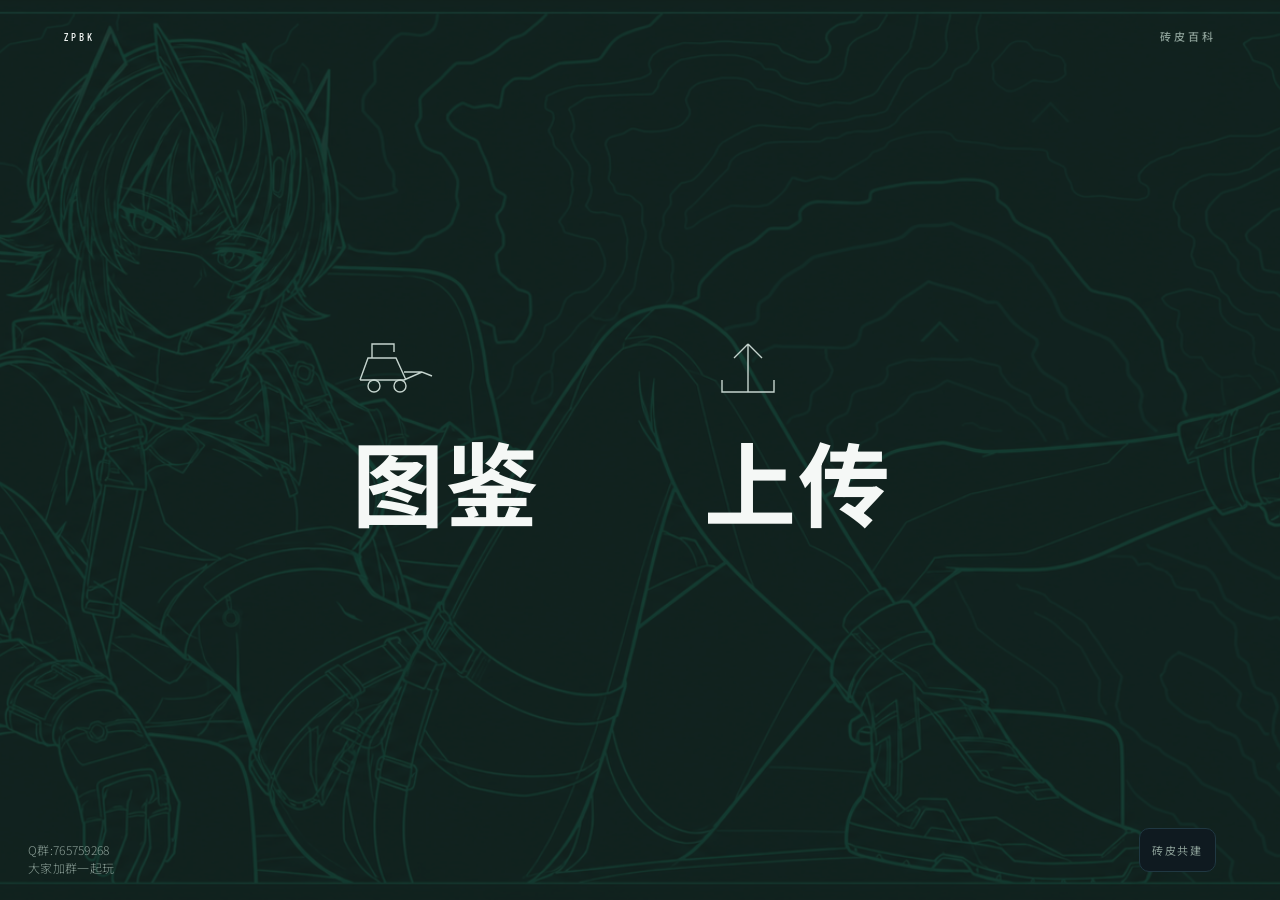
==== commit 73a672d2: "手机端兼容优化" ====
--- a/site/index.html
+++ b/site/index.html
@@ -57,11 +57,11 @@
 
   <section class="view" id="view-gallery">
     <div class="gallery-shell">
-      <aside class="rail">
-        <button class="text-btn" type="button" data-home>首页</button>
-        <nav class="rail-list" id="railList"></nav>
-      </aside>
-      <div class="gallery-main">
+      <div class="gallery-toolbar">
+        <aside class="rail">
+          <button class="text-btn" type="button" data-home>首页</button>
+          <nav class="rail-list" id="railList"></nav>
+        </aside>
         <div class="gallery-hero">
           <div class="gallery-title">
             <div class="kicker">Archive</div>
@@ -95,8 +95,8 @@
             </div>
           </div>
         </div>
-        <div class="skin-grid" id="skinGrid"></div>
-      </div>
+      </div>
+      <div class="skin-grid" id="skinGrid"></div>
     </div>
   </section>
 
@@ -128,8 +128,8 @@
           <div id="detailTags" class="skin-tags"></div>
           <h3>皮肤信息<button id="detailLikeBtn" class="detail-like-btn" aria-pressed="false" title="点赞"><span class="like-icon">♥</span><span class="like-count"></span></button></h3>
           <ul id="metaList"></ul>
-          <div id="commentSection" class="cm-section"></div>
-        </div>
+        </div>
+        <div id="commentSection" class="cm-section"></div>
       </div>
     </div>
   </section>
--- a/site/ui.css
+++ b/site/ui.css
@@ -257,12 +257,39 @@
 /* —— 图鉴：薄侧栏 + 主区 —— */
 .gallery-shell {
   display: grid;
-  grid-template-columns: var(--rail) 1fr;
+  grid-template-columns: var(--rail) minmax(0, 1fr);
+  grid-template-rows: auto auto 1fr;
   min-height: 100vh;
 }
+.gallery-toolbar { display: contents; }
 .rail {
+  grid-column: 1;
+  grid-row: 1 / -1;
   padding: 96px 20px 48px 28px;
   border-right: 1px solid var(--line);
+}
+.gallery-hero {
+  grid-column: 2;
+  grid-row: 1;
+  padding: 96px var(--pad) 0 48px;
+  margin-bottom: 28px;
+}
+.filters {
+  grid-column: 2;
+  grid-row: 2;
+  padding: 0 var(--pad) 0 48px;
+  display: flex;
+  flex-direction: column;
+  gap: 18px;
+  margin-bottom: 40px;
+}
+.skin-grid {
+  grid-column: 2;
+  grid-row: 3;
+  padding: 0 var(--pad) 72px 48px;
+  display: grid;
+  grid-template-columns: repeat(auto-fill, minmax(200px, 1fr));
+  gap: 40px 24px;
 }
 .rail-list { display: flex; flex-direction: column; gap: 8px; margin-top: 36px; }
 .rail-list button {
@@ -282,10 +309,6 @@
 }
 .rail-list button.on { color: var(--accent); }
 .rail-list button:hover { color: var(--text); }
-.gallery-main { padding: 96px var(--pad) 72px 48px; }
-.gallery-hero {
-  margin-bottom: 28px;
-}
 .gallery-title { min-width: 0; }
 .gallery-hero .kicker { margin-bottom: 8px; }
 .display-weapon {
@@ -298,12 +321,6 @@
   margin: 0;
   word-break: break-word;
 }
-.filters {
-  display: flex;
-  flex-direction: column;
-  gap: 18px;
-  margin-bottom: 40px;
-}
 .filter-stack {
   display: flex;
   flex-direction: column;
@@ -382,11 +399,6 @@
 .filters input::placeholder { color: var(--mute); }
 .sort-tabs { display: flex; gap: 18px; }
 
-.skin-grid {
-  display: grid;
-  grid-template-columns: repeat(auto-fill, minmax(200px, 1fr));
-  gap: 40px 24px;
-}
 .skin {
   background: none;
   border: 0;
@@ -456,9 +468,16 @@
 .detail-layout {
   display: grid;
   grid-template-columns: minmax(0, 1.85fr) minmax(200px, 0.52fr) minmax(280px, 0.78fr);
+  grid-template-areas:
+    "imgs supp info"
+    "imgs supp comments";
   gap: 28px 24px;
   align-items: start;
 }
+.detail-imgs { grid-area: imgs; }
+.detail-layout .supp-gallery { grid-area: supp; }
+.detail-side-col { grid-area: info; }
+#commentSection { grid-area: comments; }
 .detail-imgs img {
   width: 100%;
   background: transparent;
@@ -717,11 +736,96 @@
 
 @media (max-width: 860px) {
   .entry-stage { flex-direction: column; align-items: flex-start; gap: 48px; }
-  .gallery-shell { grid-template-columns: 1fr; }
-  .rail { border-right: 0; border-bottom: 1px solid var(--line); padding: 88px var(--pad) 16px; }
-  .rail-list { flex-direction: row; flex-wrap: wrap; gap: 12px 18px; margin-top: 16px; }
-  .gallery-main { padding: 32px var(--pad) 48px; }
-  .display-weapon { font-size: clamp(52px, 16vw, 88px); }
+
+  .gallery-shell {
+    display: flex;
+    flex-direction: column;
+    grid-template-columns: none;
+    grid-template-rows: none;
+  }
+  .gallery-toolbar {
+    display: flex;
+    flex-direction: column;
+    position: sticky;
+    top: 0;
+    z-index: 40;
+    max-height: 30vh;
+    overflow-x: hidden;
+    overflow-y: auto;
+    -webkit-overflow-scrolling: touch;
+    overscroll-behavior: contain;
+    background: rgba(16, 28, 24, 0.94);
+    backdrop-filter: blur(12px);
+    -webkit-backdrop-filter: blur(12px);
+    border-bottom: 1px solid var(--line);
+  }
+  .gallery-hero { display: none; }
+  .rail {
+    grid-column: auto;
+    grid-row: auto;
+    border-right: 0;
+    padding: 8px 14px 4px;
+  }
+  .rail-list {
+    flex-direction: row;
+    flex-wrap: wrap;
+    gap: 2px 10px;
+    margin-top: 4px;
+  }
+  .rail-list button {
+    font-size: 12px;
+    letter-spacing: 0.06em;
+    padding: 2px 0;
+  }
+  .filters {
+    grid-column: auto;
+    grid-row: auto;
+    padding: 2px 14px 8px;
+    margin-bottom: 0;
+    gap: 4px;
+  }
+  .filter-stack { gap: 2px; }
+  .filter-row {
+    gap: 2px 8px;
+    align-items: center;
+  }
+  .filter-lab {
+    flex-basis: 2em;
+    font-size: 10px;
+    letter-spacing: 0.1em;
+    padding-top: 0;
+  }
+  .filter-opts { gap: 2px 8px; }
+  .chip { font-size: 12px; letter-spacing: 0.04em; }
+  .swatch { width: 6px; height: 6px; }
+  .filter-tools {
+    flex-direction: row;
+    align-items: center;
+    gap: 10px 12px;
+    padding-top: 2px;
+  }
+  .filters input {
+    min-width: 0;
+    font-size: 12px;
+    padding: 3px 0;
+  }
+  .sort-tabs { margin-left: 0; gap: 12px; }
+  .sort-tabs .text-btn { font-size: 11px; }
+
+  .skin-grid {
+    grid-column: auto;
+    grid-row: auto;
+    grid-template-columns: 1fr 1fr;
+    gap: 14px 10px;
+    padding: 12px 14px 80px;
+  }
+  .skin:hover { transform: none; }
+  .skin h3 { font-size: 13px; margin: 6px 0 4px; line-height: 1.25; }
+  .skin-notes { display: none; }
+  .skin-tags { gap: 3px; }
+  .tag, .tag-meta { font-size: 8px; letter-spacing: 0.06em; padding: 2px 5px; }
+  .skin .card-like-btn { margin-top: 4px; font-size: 12px; }
+
   .legacy-submit {
     width: 96vw;
     min-width: 0;
@@ -732,11 +836,52 @@
   }
   .legacy-submit.is-step1 .sp-step1 { grid-template-columns: 1fr; }
   .legacy-submit.is-step1 .sp-body { overflow-y: auto; }
-  .pend, .detail-layout { grid-template-columns: 1fr; }
-  .detail-layout .supp-gallery { max-height: none; }
-  .sort-tabs { margin-left: 0; }
-  .filter-lab { flex-basis: 100%; }
-  .filter-tools { flex-direction: column; align-items: stretch; }
+
+  .pend { grid-template-columns: 1fr; }
+  #view-detail .chrome {
+    position: sticky;
+    top: 0;
+    z-index: 40;
+    background: rgba(16, 28, 24, 0.94);
+    backdrop-filter: blur(12px);
+    -webkit-backdrop-filter: blur(12px);
+    padding: 10px 14px;
+  }
+  .detail-page { padding: 12px 14px 72px; }
+  .detail-layout {
+    grid-template-columns: 1fr;
+    grid-template-areas:
+      "info"
+      "imgs"
+      "comments"
+      "supp";
+    gap: 14px;
+  }
+  .detail-layout .supp-gallery { max-height: none; overflow: visible; }
+  .detail-side-col .display { font-size: 22px; margin: 2px 0 8px; line-height: 1.15; }
+  #detailId { font-size: 13px; margin: 4px 0 8px; }
+  .detail-side-col h3 { margin: 10px 0 6px; }
+  #metaList { font-size: 13px; }
+  #metaList li { margin: 2px 0; }
+  .detail-imgs #imgB {
+    max-height: 22vh;
+    width: auto;
+    max-width: 100%;
+    object-fit: contain;
+  }
+  .detail-sub { gap: 8px; margin-top: 8px; }
+  .detail-sub img {
+    max-height: 14vh;
+    object-fit: contain;
+  }
+  #commentSection { padding-top: 8px; margin-top: 0; }
+  .page.detail-page { padding: 12px 14px 72px; }
+  .site-dock {
+    width: auto;
+    padding: 0 14px;
+    bottom: 8px;
+  }
+  .site-dock p { font-size: 11px; }
 }
 
 /* 迁入：详情接回现站 DOM；覆盖 styles.css 冲突 */
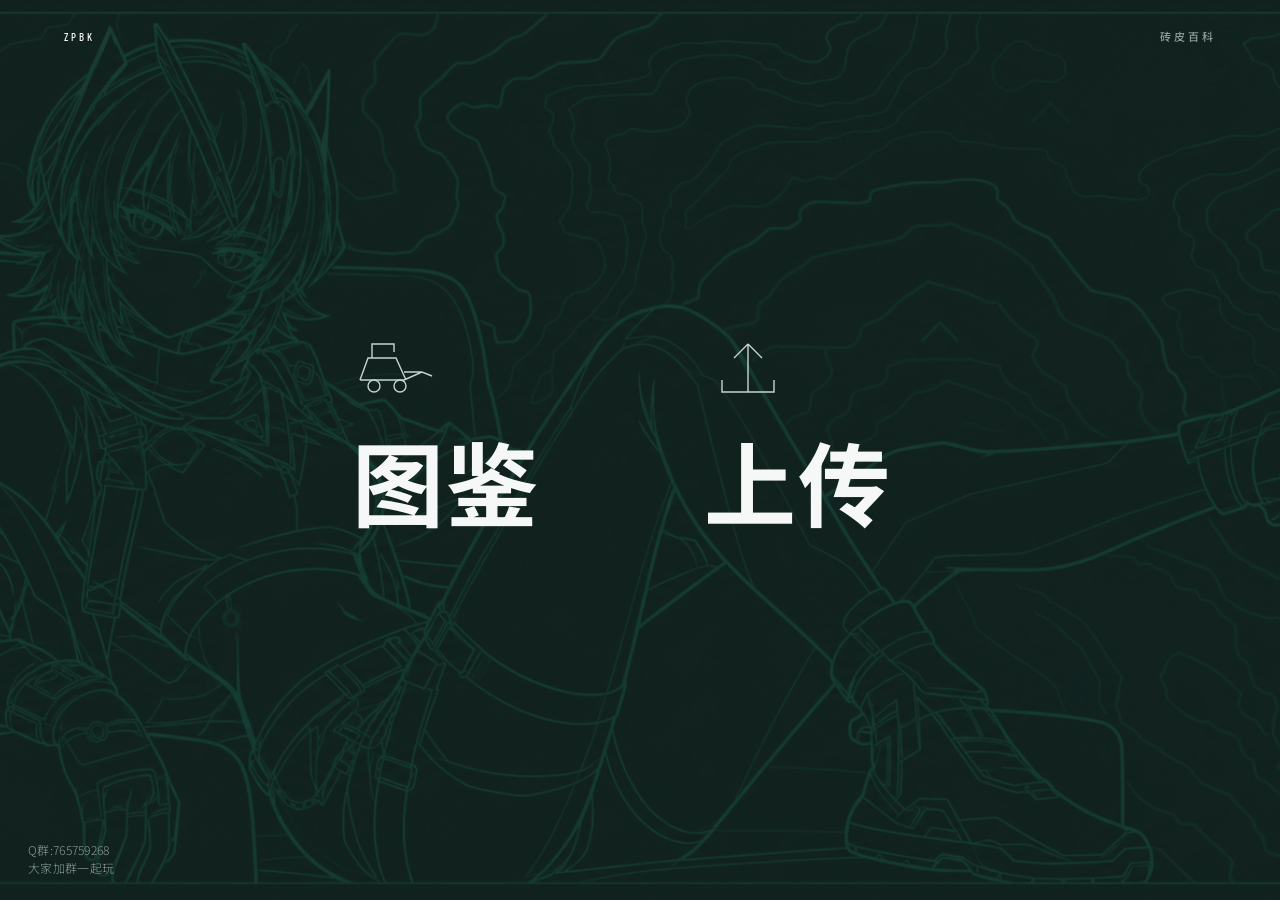
==== commit b94f2501: "主页UI修改" ====
--- a/site/index.html
+++ b/site/index.html
@@ -35,10 +35,6 @@
         <p>投稿新模板、查看待审进度，或进入审核。</p>
       </button>
     </div>
-    <footer class="entry-foot">
-      <span></span>
-      <span class="meta">砖皮共建</span>
-    </footer>
   </section>
 
   <section class="view" id="view-pick">
--- a/site/ui.css
+++ b/site/ui.css
@@ -333,17 +333,20 @@
   gap: 12px 22px;
 }
 .filter-lab {
-  flex: 0 0 2.6em;
+  flex: 0 0 auto;
+  white-space: nowrap;
   font-family: var(--display);
   font-size: 11px;
   font-weight: 500;
-  letter-spacing: 0.2em;
+  letter-spacing: 0.12em;
   color: var(--mute);
   padding-top: 1px;
 }
 .filter-opts {
   display: flex;
   flex-wrap: wrap;
+  flex: 1;
+  min-width: 0;
   gap: 6px 16px;
   align-items: center;
 }
@@ -475,7 +478,7 @@
   align-items: start;
 }
 .detail-imgs { grid-area: imgs; }
-.detail-layout .supp-gallery { grid-area: supp; }
+#view-detail #supplementGallery { grid-area: supp; }
 .detail-side-col { grid-area: info; }
 #commentSection { grid-area: comments; }
 .detail-imgs img {
@@ -786,14 +789,16 @@
   }
   .filter-stack { gap: 2px; }
   .filter-row {
-    gap: 2px 8px;
-    align-items: center;
+    flex-wrap: nowrap;
+    gap: 8px;
+    align-items: flex-start;
   }
   .filter-lab {
-    flex-basis: 2em;
+    flex: 0 0 auto;
+    white-space: nowrap;
     font-size: 10px;
-    letter-spacing: 0.1em;
-    padding-top: 0;
+    letter-spacing: 0.08em;
+    padding-top: 3px;
   }
   .filter-opts { gap: 2px 8px; }
   .chip { font-size: 12px; letter-spacing: 0.04em; }
@@ -853,11 +858,46 @@
     grid-template-areas:
       "info"
       "imgs"
-      "comments"
-      "supp";
+      "supp"
+      "comments";
     gap: 14px;
   }
-  .detail-layout .supp-gallery { max-height: none; overflow: visible; }
+  #view-detail #supplementGallery {
+    grid-area: supp;
+    max-height: none;
+    overflow: visible;
+  }
+  .detail-layout .supp-grid {
+    display: flex;
+    flex-direction: row;
+    gap: 0;
+    overflow-x: auto;
+    overflow-y: hidden;
+    scroll-snap-type: x mandatory;
+    -webkit-overflow-scrolling: touch;
+    overscroll-behavior-x: contain;
+  }
+  .detail-layout .supp-item {
+    flex: 0 0 100%;
+    min-width: 100%;
+    scroll-snap-align: start;
+    scroll-snap-stop: always;
+  }
+  .detail-layout .supp-img {
+    width: 100%;
+    height: auto;
+    max-height: 32vh;
+    aspect-ratio: auto;
+    object-fit: contain;
+    mix-blend-mode: normal;
+  }
+  .detail-layout .supp-pg-info {
+    margin-top: 6px;
+    font-size: 11px;
+    letter-spacing: 0.12em;
+    color: var(--mute);
+    text-align: center;
+  }
   .detail-side-col .display { font-size: 22px; margin: 2px 0 8px; line-height: 1.15; }
   #detailId { font-size: 13px; margin: 4px 0 8px; }
   .detail-side-col h3 { margin: 10px 0 6px; }
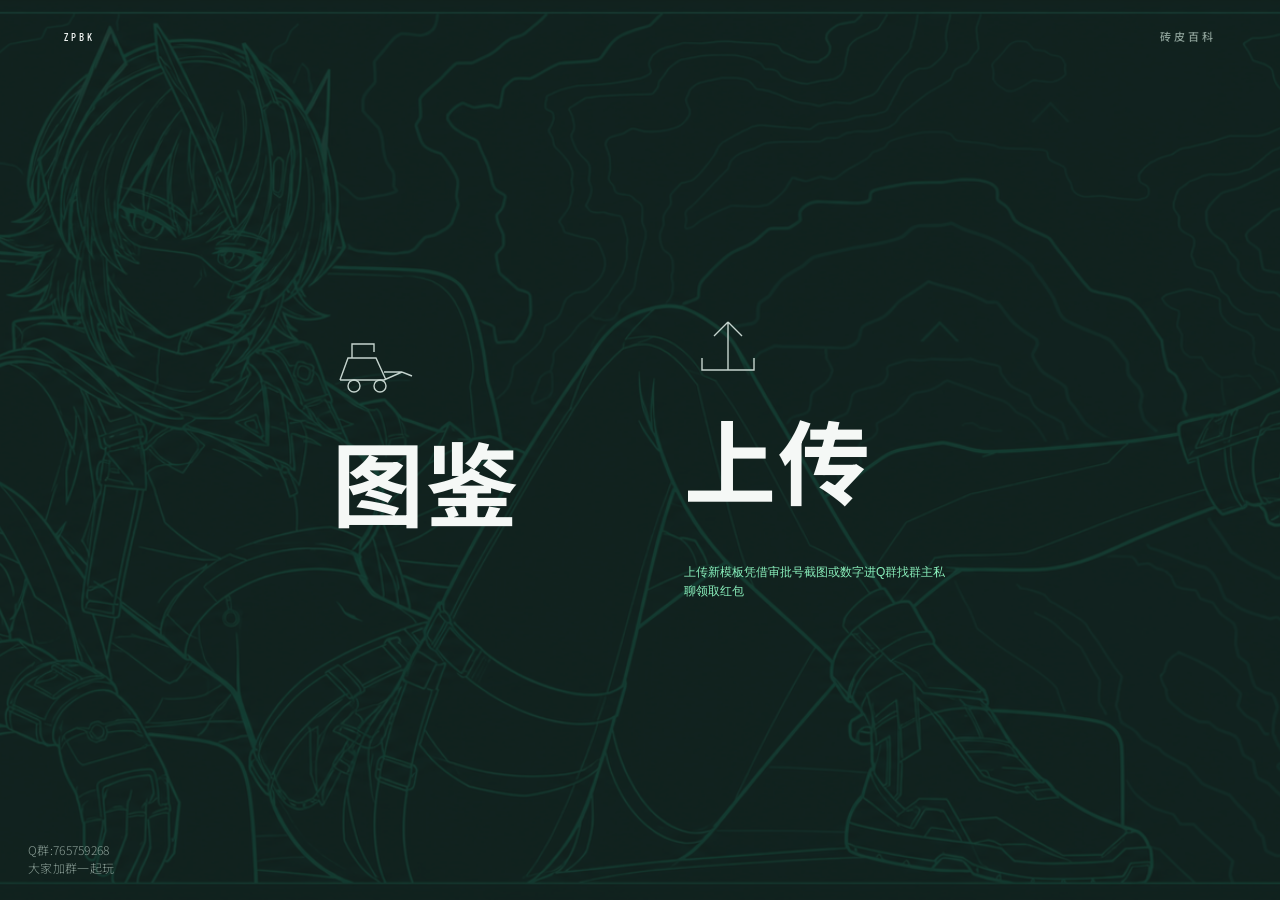
==== commit 4fb689d0: "UI" ====
--- a/site/index.html
+++ b/site/index.html
@@ -33,6 +33,7 @@
         </svg>
         <h1 class="display">上传</h1>
         <p>投稿新模板、查看待审进度，或进入审核。</p>
+        <p class="reward-hint">上传新模板凭借审批号截图或数字进Q群找群主私聊领取红包</p>
       </button>
     </div>
   </section>
@@ -144,6 +145,7 @@
         <button class="hub-item" id="submitBtn" type="button">
           <span class="display">上传新模板</span>
           <p>按现站四步投稿：构图、筛选、查重、上传。</p>
+          <p class="reward-hint">上传新模板可以进入Q群领取红包</p>
         </button>
         <button class="hub-item" id="hubPending" type="button">
           <span class="display">查看待审</span>
--- a/site/ui.css
+++ b/site/ui.css
@@ -174,16 +174,18 @@
   transform: none;
   color: var(--body);
 }
-.entry-foot {
-  position: absolute;
-  left: var(--pad);
-  right: var(--pad);
-  bottom: 28px;
-  display: flex;
-  justify-content: flex-end;
-  z-index: 5;
-}
-
+.focus p.reward-hint,
+.focus:hover p.reward-hint,
+.focus.is-chosen p.reward-hint {
+  opacity: 1;
+  transform: none;
+  margin-top: 8px;
+  font-size: 12px;
+  font-weight: 400;
+  line-height: 1.55;
+  max-width: 22em;
+  color: var(--accent);
+}
 .site-dock {
   position: fixed;
   left: 0;
@@ -528,6 +530,14 @@
   font-weight: 400;
   color: var(--body);
   max-width: 22em;
+}
+.hub-item p.reward-hint {
+  margin-top: 6px;
+  font-size: 12px;
+  font-weight: 300;
+  line-height: 1.55;
+  color: var(--accent);
+  max-width: 24em;
 }
 
 /* 待审 */
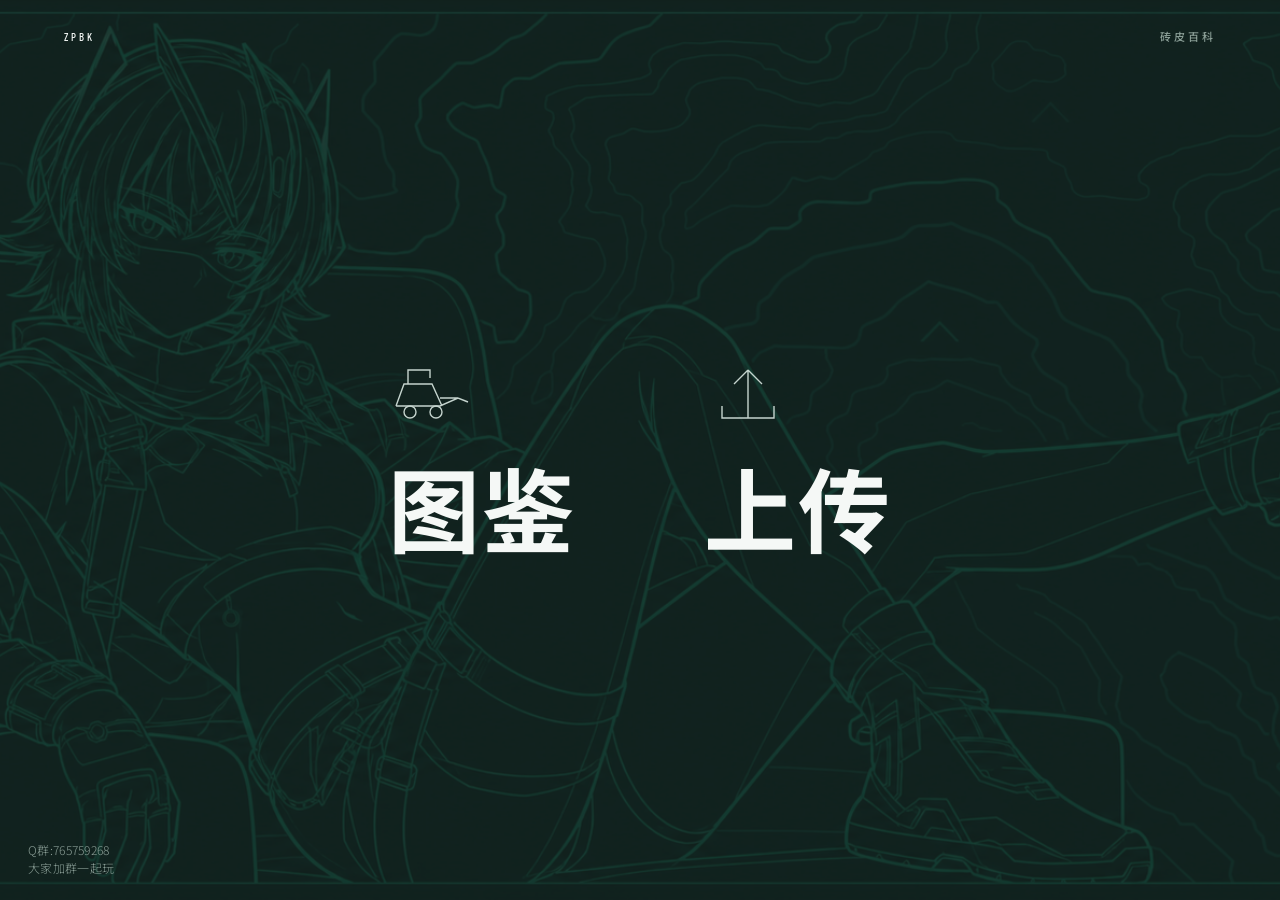
==== commit 3305e099: "UI更新" ====
--- a/site/index.html
+++ b/site/index.html
@@ -24,7 +24,9 @@
           <circle cx="48" cy="64" r="6" />
         </svg>
         <h1 class="display">图鉴</h1>
-        <p>浏览已收录枪皮。按枪种进入，筛选、对比真实皮肤图。</p>
+        <div class="focus-notes">
+          <p>浏览已收录枪皮。按枪种进入，筛选、对比真实皮肤图。</p>
+        </div>
       </button>
       <button class="focus" id="focusUpload" type="button">
         <svg viewBox="0 0 88 88" aria-hidden="true">
@@ -32,8 +34,10 @@
           <path d="M18 58v12h52V58" />
         </svg>
         <h1 class="display">上传</h1>
-        <p>投稿新模板、查看待审进度，或进入审核。</p>
-        <p class="reward-hint">上传新模板凭借审批号截图或数字进Q群找群主私聊领取红包</p>
+        <div class="focus-notes">
+          <p>投稿新模板、查看待审进度，或进入审核。</p>
+          <p class="reward-hint">上传新模板凭借审批号截图或数字进Q群找群主私聊领取红包</p>
+        </div>
       </button>
     </div>
   </section>
--- a/site/ui.css
+++ b/site/ui.css
@@ -133,6 +133,7 @@
   transform: scale(1.06);
 }
 .focus {
+  position: relative;
   background: none;
   border: 0;
   padding: 0;
@@ -157,10 +158,18 @@
   transition: stroke var(--ease), transform var(--ease);
 }
 .focus:hover svg, .focus.is-chosen svg { stroke: var(--accent); }
-.focus .display { font-size: clamp(52px, 8vw, 92px); }
+.focus .display { font-size: clamp(52px, 8vw, 92px); margin: 0; }
 .focus:hover .display, .focus.is-chosen .display { color: var(--text); }
-.focus p {
-  margin: 16px 0 0;
+.focus-notes {
+  position: absolute;
+  left: 0;
+  top: 100%;
+  margin-top: 16px;
+  width: max-content;
+  max-width: 22em;
+}
+.focus-notes p {
+  margin: 0;
   font-size: 14px;
   font-weight: 300;
   color: var(--mute);
@@ -169,16 +178,13 @@
   transform: translateY(6px);
   transition: opacity var(--ease), transform var(--ease), color var(--ease);
 }
-.focus:hover p, .focus.is-chosen p {
+.focus:hover .focus-notes p,
+.focus.is-chosen .focus-notes p {
   opacity: 1;
   transform: none;
   color: var(--body);
 }
-.focus p.reward-hint,
-.focus:hover p.reward-hint,
-.focus.is-chosen p.reward-hint {
-  opacity: 1;
-  transform: none;
+.focus-notes p.reward-hint {
   margin-top: 8px;
   font-size: 12px;
   font-weight: 400;
@@ -749,6 +755,7 @@
 
 @media (max-width: 860px) {
   .entry-stage { flex-direction: column; align-items: flex-start; gap: 48px; }
+  .focus { margin-bottom: 72px; }
 
   .gallery-shell {
     display: flex;
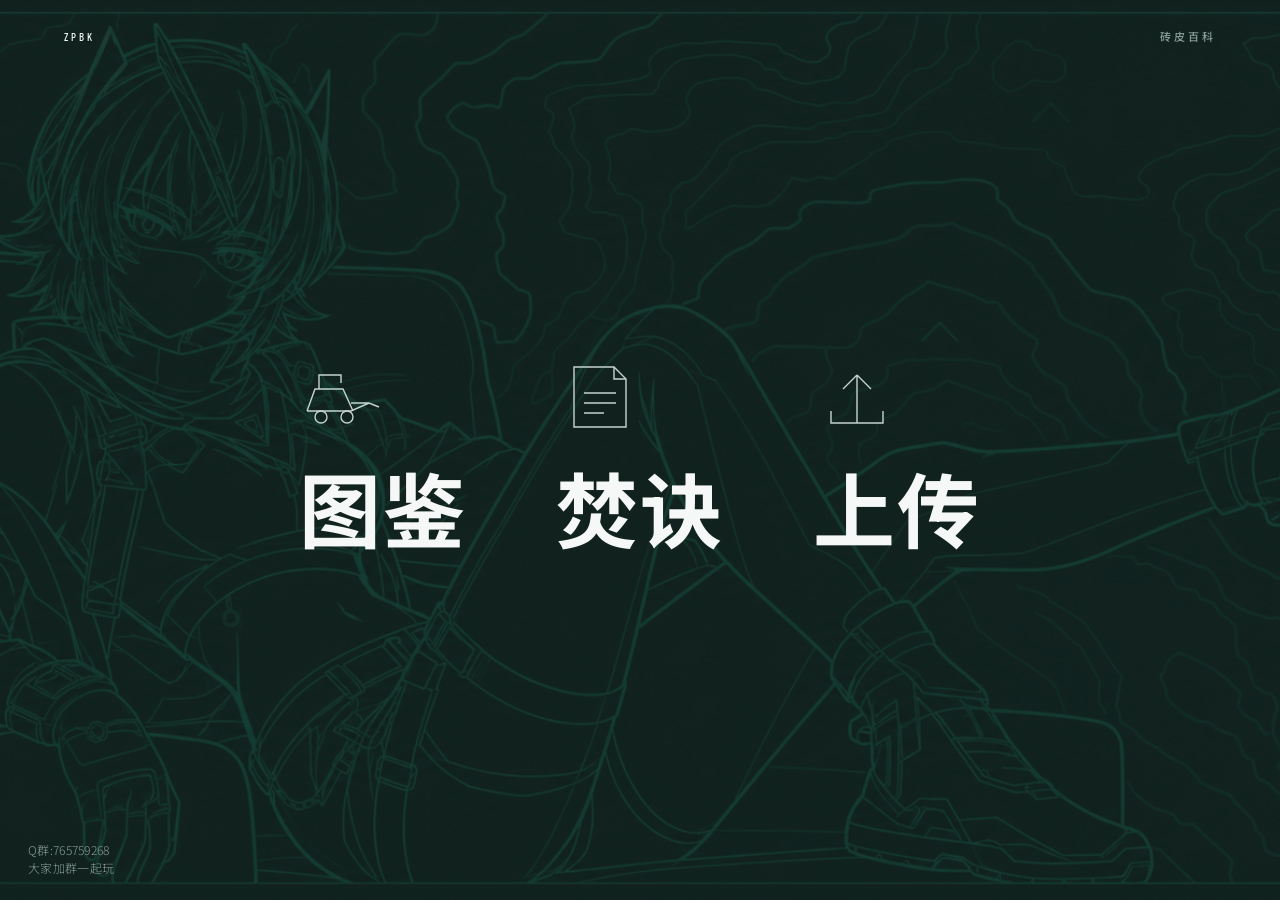
==== commit 6d7887b3: "新增「焚诀」入口与知识库静态站 site/wiki - 进入页第二个入口「焚诀」→ site/wiki/index.html#kb，三栏布局收窄字号不换行 - site/wiki：由 wiki/pre" ====
--- a/site/index.html
+++ b/site/index.html
@@ -16,7 +16,7 @@
       <span class="kicker brand">ZPBK</span>
       <span class="kicker">砖皮百科</span>
     </header>
-    <div class="entry-stage" id="entryStage">
+    <div class="entry-stage entry-three" id="entryStage">
       <button class="focus" id="focusGallery" type="button">
         <svg viewBox="0 0 88 88" aria-hidden="true">
           <path d="M8 58h44l18-8 10 4M8 58l8-22h28l10 22M20 36V22h22v8M52 50h18" />
@@ -26,6 +26,17 @@
         <h1 class="display">图鉴</h1>
         <div class="focus-notes">
           <p>浏览已收录枪皮。按枪种进入，筛选、对比真实皮肤图。</p>
+        </div>
+      </button>
+      <button class="focus" id="focusWiki" type="button">
+        <svg viewBox="0 0 88 88" aria-hidden="true">
+          <path d="M18 14h40l12 12v48H18z" />
+          <path d="M58 14v12h12" />
+          <path d="M28 40h32M28 50h32M28 60h20" />
+        </svg>
+        <h1 class="display">焚诀</h1>
+        <div class="focus-notes">
+          <p>选皮焚诀、市场焚诀，和新手入门合集。</p>
         </div>
       </button>
       <button class="focus" id="focusUpload" type="button">
@@ -78,6 +89,10 @@
                 <button type="button" class="chip" data-v="优品">优品</button>
                 <button type="button" class="chip" data-v="极品">极品</button>
               </div>
+            </div>
+            <div class="filter-row" id="styleRow" hidden>
+              <span class="filter-lab">更多分类</span>
+              <div class="filter-opts" id="styleTabs"></div>
             </div>
             <div class="filter-row" id="materialRow" hidden>
               <span class="filter-lab">材质</span>
@@ -221,6 +236,7 @@
   <script src="./data/KC17.js"></script>
   <script src="./data/M250.js"></script>
   <script src="./data/M4A1.js"></script>
+  <script src="./data/MK4.js"></script>
   <script src="./data/M7.js"></script>
   <script src="./data/MP7.js"></script>
   <script src="./data/QBZ95.js"></script>
--- a/site/ui.css
+++ b/site/ui.css
@@ -159,6 +159,8 @@
 }
 .focus:hover svg, .focus.is-chosen svg { stroke: var(--accent); }
 .focus .display { font-size: clamp(52px, 8vw, 92px); margin: 0; }
+.entry-three { gap: clamp(36px, 7vw, 110px); }
+.entry-three .focus .display { font-size: clamp(44px, 6.4vw, 84px); white-space: nowrap; }
 .focus:hover .display, .focus.is-chosen .display { color: var(--text); }
 .focus-notes {
   position: absolute;
